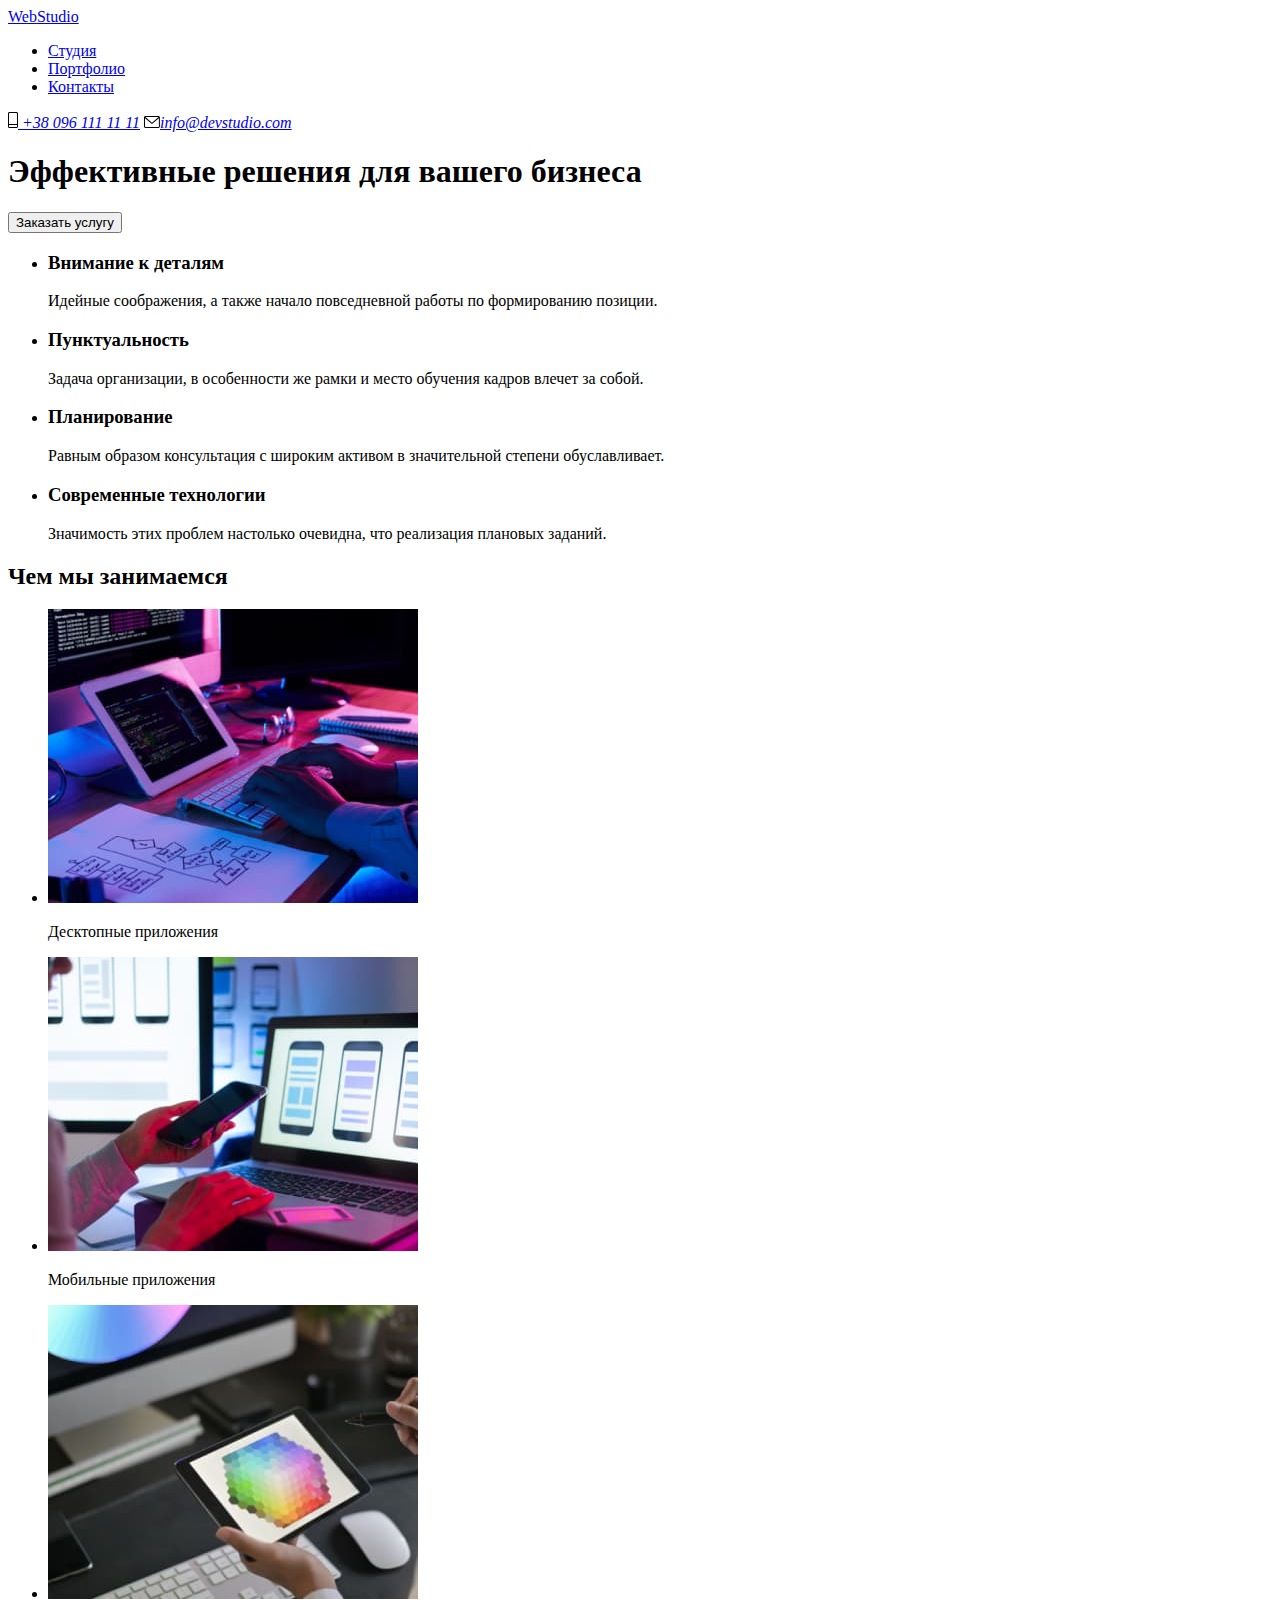
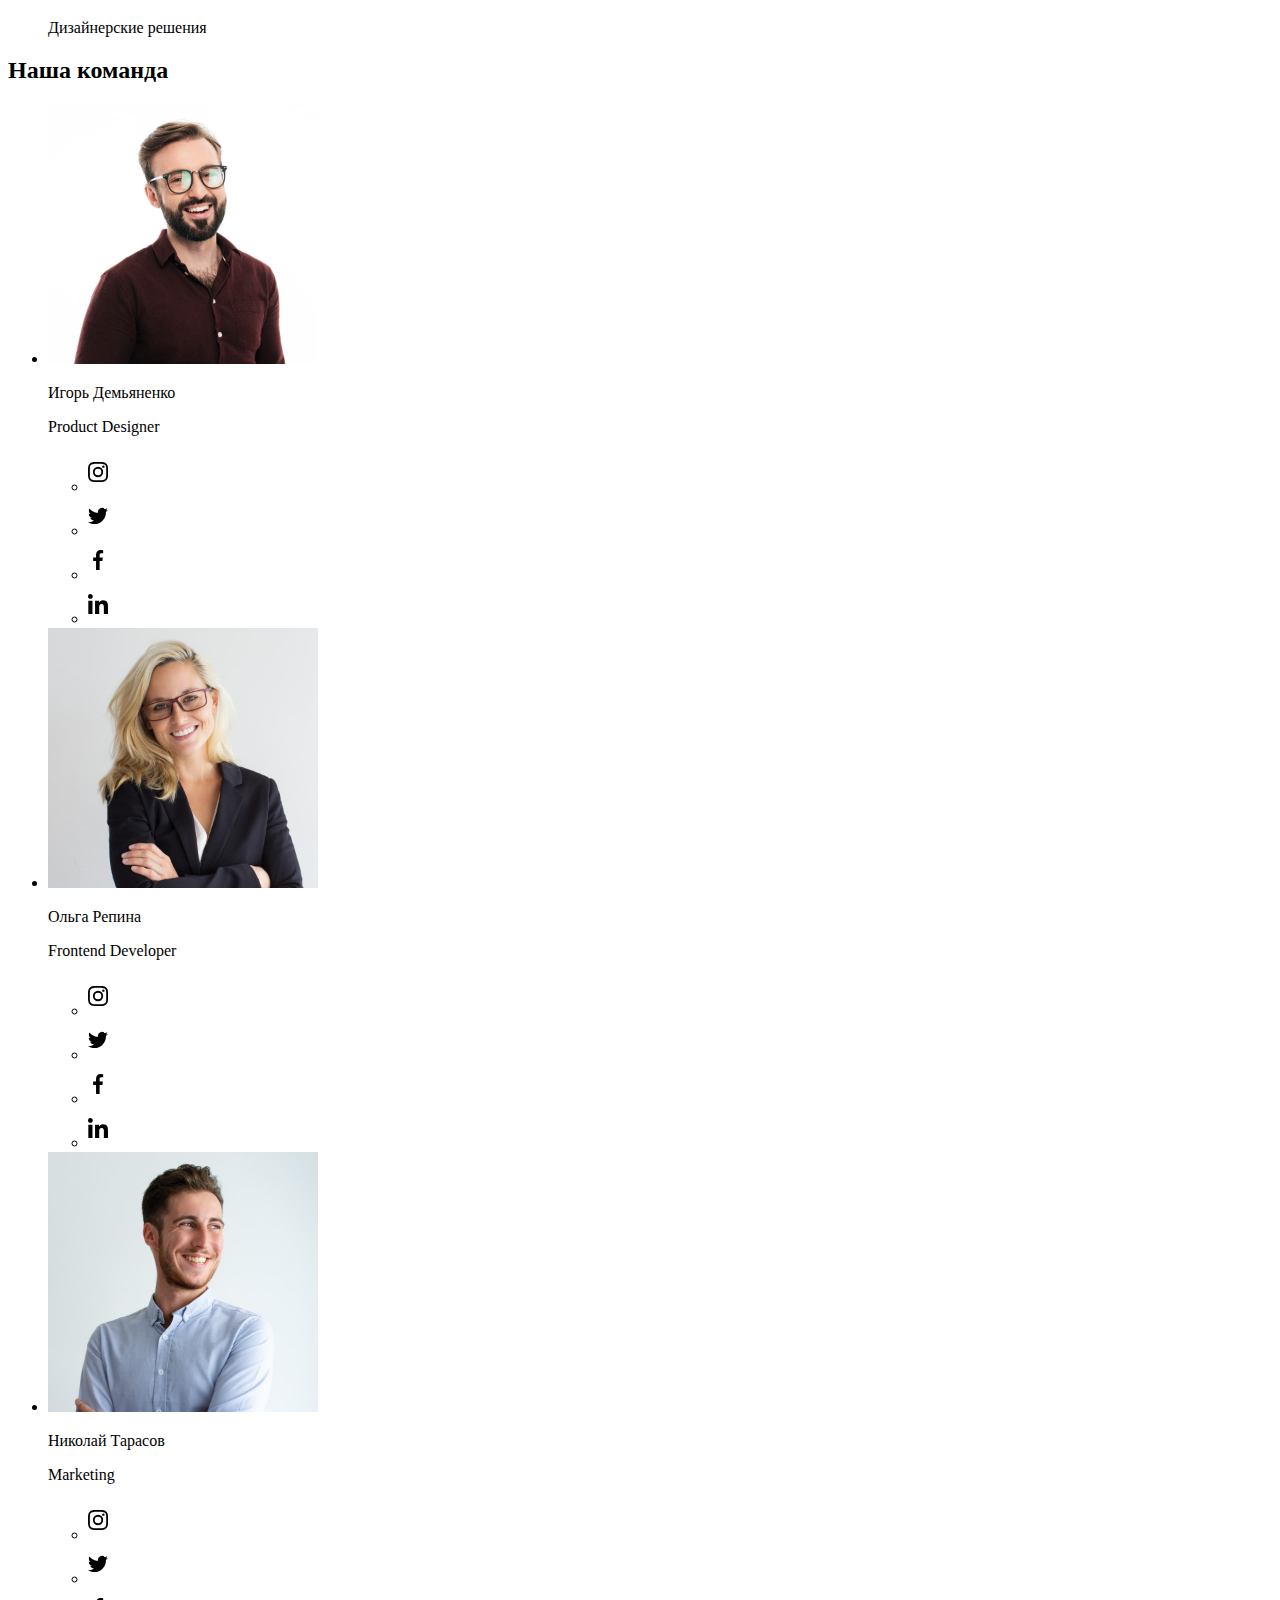
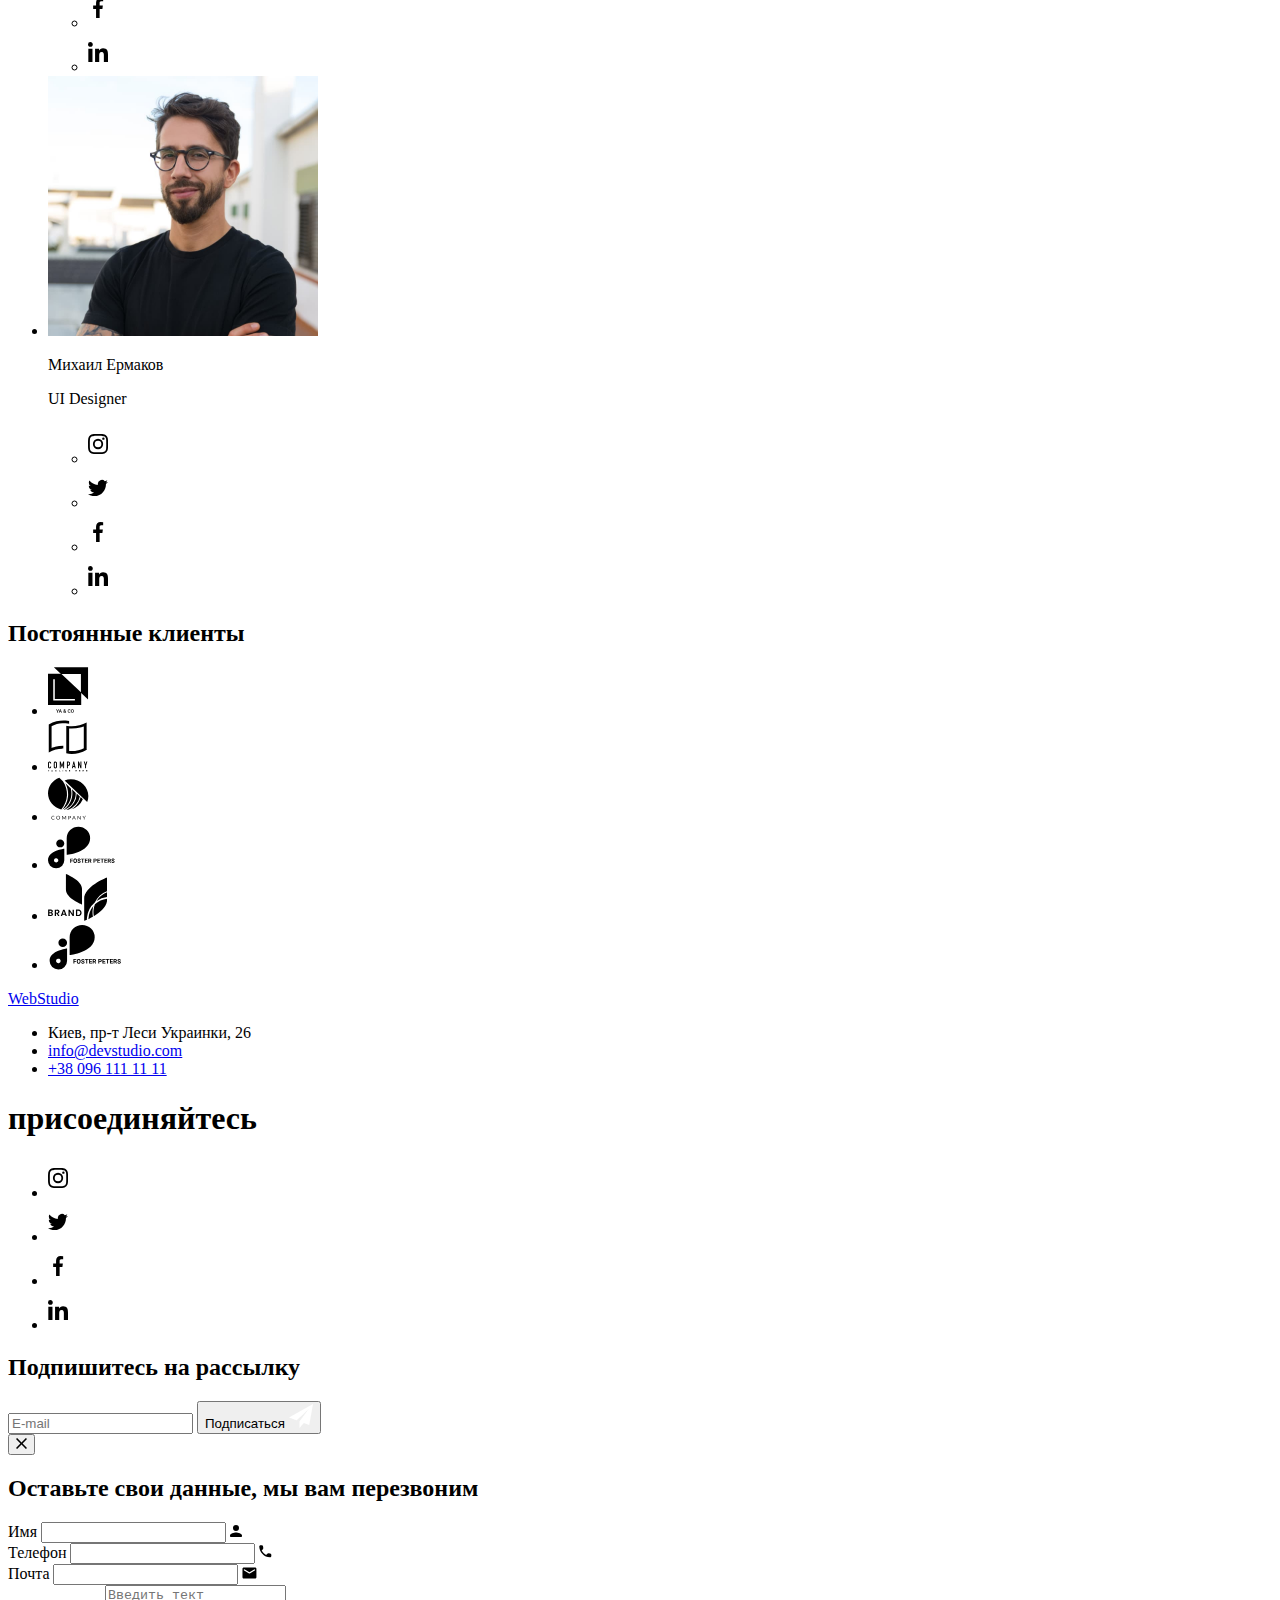
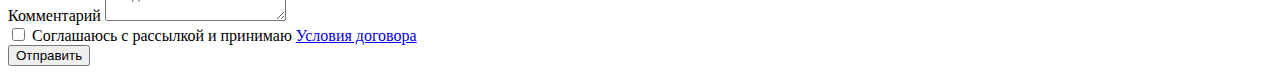
==== index.html @ c6e87edc "44" ====
<!DOCTYPE html>
<html lang="en">
<head>
    <meta charset="UTF-8">
    <meta name="viewport" content="width=device-width, initial-scale=1.0">
        <!-- <link rel="stylesheet" href=" https://yarnpkg.com/en/package/normalize.css"> -->
        <link rel="stylesheet" href="node_modules/modern-normalize/modern-normalize.css">
        <link rel="stylesheet" href="./dist/css/main.min.css">

        <title>Document</title>
     <link href="https://fonts.googleapis.com/css2?family=Raleway:wght@700&family=Roboto:wght@400;500;700;900&display=swap" 
    rel="stylesheet">
    
</head>
<body>
    <header class="header">                                                                              
        <div class="header-flax contaner">
             <nav class="logo ">
                <a href=# class="logo1">Web<span class="logo-header">Studio</span></a>
               <ul class="header-flax ">           
                        <li class="item1"> <a href=# class="logo-b" >Студия</a> </li>
                        <li class=" item1"><a href="./porfolio/porfolio.html" class="logo-b ">Портфолио</a></li>
                        <li class="item1"><a href=# class="logo-b ">Контакты</a></li>
                 </ul>
            </nav>
                <address class="adress"> 
                   
                   <a class=" adres item-foter header-hover"   href=tel:>
                        <svg class="header-icom headh" width='10px' height='16px'>
                            <use href="./img/symbol-defs.svg#icon-tel"></use>
                        </svg> +38 096 111 11 11</a> 
                         <a class=" adres  header-hover" href=mailto:><svg class="header-icom header-hoverr" width='16px' height='12px'>
                        <use href="./img/symbol-defs.svg#icon-envelope"></use>
                        </svg>info@devstudio.com</a>
                    
                     </address>
            
        </div>
</header> 
    <main >
        <section class="menu">
            <div class="contaner">
            <h1 class="menu1">Эффективные решения для вашего бизнеса</h1>
            <button class="zakazat " data-modal-open>Заказать услугу </button>
        </div>
        </section>
   

        <section class="skills">
            <div class="contaner">
            <ul class="skills-adress">
                <li>
                    <h3 class="section1 list-item box">Внимание к деталям</h3>
                    <p class="section1-second ">Идейные соображения, а также начало повседневной работы по формированию позиции.</p>
                </li>
                <li>
                    <h3 class="section1 list-item box1">Пунктуальность</h3>
                    <p class="section1-second ">Задача организации, в особенности же рамки и место обучения кадров влечет за собой.</p>
                </li>
                    <li>
                        <h3 class="section1 list-item boxx">Планирование</h3>
                        <p class="section1-second ">Равным образом консультация с широким активом в значительной степени обуславливает.</p>
                    </li>
                    <li>
                        <h3 class="section1 list-item boxxx it">Современные технологии</h3>
                        <p class="section1-second list-itemm">Значимость этих проблем настолько очевидна, что реализация плановых заданий.</p>
                    </li>
                
            </ul>
        </div>
        </section>
        <section class="chem">
            <div class="contaner">
            <h2 class="title"> Чем мы занимаемся </h2>
                <ul class="adress tit">
                    <li class="item  thumb"><img src="./img/img.jpg" alt="Web"> <p class="label">Десктопные приложения</p></li>
                    <li class="item  thumb"><img src="./img/img(1).jpg" alt="WebS"> <p class="label">Мобильные приложения</p></li>
                    <li class="item  thumb"><img src="./img/img2.jpg" alt="Web"><p class="label">Дизайнерские решения</p></li>
                </ul>
            </div>
        </section>
        <section class="team1">
            <div class="contaner">
            <h2 class="title team">Наша команда</h2>
            <ul class="signature">
                
                    <li class="borderk sig item"><img src="./img/img3.jpg" alt="Игорь Демьяненко" width="270">
                        <p class="sigfoto">Игорь Демьяненко</p>
                        <p class="signature1">Product Designer</p>
                        <ul class="iconn">
                            <li class="icon">
                                <a href="#" > <svg class="buton-icom" width='20px' height='40px'>
                                <use href="./img/symbol-defs.svg#icon-instagram"></use>
                                    </svg> 
                                </a> 
                            </li>
                            <li class="icon"><a href="#" class="buton-ic" > <svg class="buton-icom" width='20px'
                                height='40px'>
                                <use href="./img/symbol-defs.svg#icon-twitter"></use>
                            </svg></a></li>
                            <li class="icon"><a href="#" ><svg class="buton-icom" width="20px"
                                height="40px">
                                <use href="./img/symbol-defs.svg#icon-facebook"></use>
                            </svg></a> </li>
                            <li class="icon iconlast"> <a href="#" ><svg class="buton-icom" width='20px'
                                height='40px'>
                                <use href="./img/symbol-defs.svg#icon-linkedin"></use>
                            </svg></a></li>
                        </ul>                                             
                    </li> 
                
                
                
                    <li class="borderk sig item"><img src="./img/img4.jpg" alt="Ольга Репина" width="270">
                        <p class="sigfoto">Ольга Репина</p>
                        <p class="signature1">Frontend Developer</p>
                        <ul class="iconn">
                            <li class="icon">
                                <a href="#" class=""> <svg class="buton-icom" width='20px' height='40px'>
                                <use href="./img/symbol-defs.svg#icon-instagram"></use>
                                    </svg> 
                                </a> 
                            </li>
                            <li class="icon"><a href="#" class="buton-ic" > <svg class="buton-icom" width='20px'
                                height='40px'>
                                <use href="./img/symbol-defs.svg#icon-twitter"></use>
                            </svg></a></li>
                            <li class="icon"><a href="#" ><svg class="buton-icom" width="20px"
                                height="40px">
                                <use href="./img/symbol-defs.svg#icon-facebook"></use>
                            </svg></a> </li>
                            <li class="icon iconlast"> <a href="#" ><svg class="buton-icom" width='20px'
                                height='40px'>
                                <use href="./img/symbol-defs.svg#icon-linkedin"></use>
                            </svg></a></li>
                        </ul>                  
                    </li>
                
                 
                    <li class="borderk sig item"><img src="./img/img5.jpg" alt="Николай Тарасов" width="270">
                        <p class="sigfoto">Николай Тарасов</p>
                        <p class="signature1">Marketing</p>
                        <ul class="iconn">
                            <li class="icon">
                                <a href="#" class=""> <svg class="buton-icom" width='20px' height='40px'>
                                <use href="./img/symbol-defs.svg#icon-instagram"></use>
                                    </svg> 
                                </a> 
                            </li>
                            <li class="icon"><a href="#" class="buton-ic" > <svg class="buton-icom" width='20px'
                                height='40px'>
                                <use href="./img/symbol-defs.svg#icon-twitter"></use>
                            </svg></a></li>
                            <li class="icon"><a href="#" ><svg class="buton-icom" width="20px"
                                height="40px">
                                <use href="./img/symbol-defs.svg#icon-facebook"></use>
                            </svg></a> </li>
                            <li class="icon iconlast"> <a href="#" ><svg class="buton-icom" width='20px'
                                height='40px'>
                                <use href="./img/symbol-defs.svg#icon-linkedin"></use>
                            </svg></a></li>
                        </ul>                  
                    </li>
                 
                
                    <li class="borderk sig item"><img src="./img/img6.jpg" alt="Михаил Ермаков" width="270">
                        <p class="sigfoto">Михаил Ермаков</p>
                        <p class="signature1">UI Designer</p>
                        <ul class="iconn">
                            <li class="icon">
                                <a href="#" class=""> <svg class="buton-icom" width='20px' height='40px'>
                                <use href="./img/symbol-defs.svg#icon-instagram"></use>
                                    </svg> 
                                </a> 
                            </li>
                            <li class="icon"><a href="#" class="buton-ic" > <svg class="buton-icom" width='20px'
                                height='40px'>
                                <use href="./img/symbol-defs.svg#icon-twitter"></use>
                            </svg></a></li>
                            <li class="icon"><a href="#" ><svg class="buton-icom" width="20px"
                                height="40px">
                                <use href="./img/symbol-defs.svg#icon-facebook"></use>
                            </svg></a> </li>
                            <li class="icon iconlast"> <a href="#" ><svg class="buton-icom" width='20px'
                                height='40px'>
                                <use href="./img/symbol-defs.svg#icon-linkedin"></use>
                            </svg></a></li>
                        </ul>                  
                    </li>
                
            </ul>
        </div>
    </section>
    
    
    <section class="client">
        <div class="contaner">
            <h2 class="post">Постоянные клиенты</h2>
            <ul class="client-iconn">
                <li class="clients">
                    <a href="#" class="clients-foto client-foto1"> <svg  width="44.27px" height="49.23px">
                    <use href="./img/symbol-defs.svg#icon-logo1"></use>
                        </svg> 
                    </a> 
                </li>
                <li class="clients"><a href="#" class="clients-foto client-foto2" > <svg  width="40px" height="52px">
                    <use href="./img/symbol-defs.svg#icon-logo2"></use>
                </svg></a>
                </li>
                <li class="clients"><a href="#"  class="clients-foto client-foto3"><svg  width="41px" height="45.6px">
                    <use href="./img/symbol-defs.svg#icon-Object"></use>
                </svg></a> 
                </li>
                <li class="clients"> <a href="#" class="clients-foto client-foto4"><svg  width="79.66px" height="44.02px">
                    <use href="./img/symbol-defs.svg#icon-logo4"></use>
                </svg></a>
                </li>
                <li class="clients"> <a href="#" class="clients-foto client-foto5"><svg  width="59px" height="47px">
                    <use href="./img/symbol-defs.svg#icon-logo5"></use>
                </svg></a>
                </li>
                <li class="clients client-last"> <a href="#" class="clients-foto client-foto6"><svg  width="88.48px" height="45.44px">
                    <use href="./img/symbol-defs.svg#icon-logo4"></use>
                </svg></a>
            </li>
            </ul>          
        </div>
        
        </section>
    </main>
    <footer class="footerlof">
        <div class="contaner">
            <div class="foter-flex">
                <div>
                <a href=# class="logo1 footerlofo">Web<span class="logo-foter logor">Studio</span></a>
                  
                <ul class="footer">
                    <li class="footera1"><a>Киев, пр-т Леси Украинки, 26</a></li>
                    <li class="footera1"><a href="mailto:" class="foter-contact">info@devstudio.com</a></li> 
                    <li class="footera1"><a href=tel: class="foter-contact">+38 096 111 11 11</a></li>
                </ul>
            </div>
            
        <div>
            <h1 class="foter-icon">присоединяйтесь</h1>
          <ul class="iconnf">
                <li class="icon-foter"><a href="#"  class="buton-iconf "><svg class="to"  width='20px'
                    height='40px'>
                    <use href="./img/symbol-defs.svg#icon-instagram"></use>
                </svg> </a></li>
                <li class="icon-foter"> <a href="#" class="buton-iconf" > <svg  class="to" width='20px'
                    height='40px'>
                    <use href="./img/symbol-defs.svg#icon-twitter"></use>
                </svg></a></li>
                <li class="icon-foter"><a href="#" class="buton-iconf"><svg  class="to" width="20px"
                    height="40px">
                    <use href="./img/symbol-defs.svg#icon-facebook"></use>
                </svg></a></li>
                <li class="icon-foter iconlast"><a href="#" class="buton-iconf"><svg class="to" width='20px'
                    height='40px'>
                    <use href="./img/symbol-defs.svg#icon-linkedin"></use>
                </svg></a></li>
            </ul>
            
        </div>
        <div>
            <h2 class="foter-iconr">Подпишитесь на рассылку</h2>
           <form class="foterr-description" >
                
                <input class="foterr-description2" type="email" name="mail" id="mail" placeholder="E-mail"/>
            
             <button type="submit" class="button-futer" >Подписаться
                <img src="./img/iconsend.png" alt="Close" class="button-img">
             </button>
            </form>

           
        </div>
    </div>
</div> 
    </footer>

    <!-- backdrop -->
 <div class="backdrop is-hidden" data-modal>
     <div class="modal">
        <button class="modal-button" data-modal-close>
            <svg class="close-img" width='11px' height='11px'>
                <use href="./img/symbol-defs2.svg#icon-clos"></use>
            </svg>
        
        </button>
  <!-- form --> 
  <h2 class="form-dan">Оставьте свои данные, мы вам перезвоним</h2>
        <form class="speaker-form">
           <div class="form">
                <label class="form-name" for="name">Имя</label> 
                <input class="form-description"  type="text" name="name" id="name"/>
                <svg class="iconb" width='12px' height='12px'>
                    <use href="./img/symbol-defs2.svg#icon-pochta"></use>
                </svg>
            </div>

            <div class="form">
                <label class="form-name" for="tel">Телефон</label> 
                <input class="form-description" type="tel" name="tel" id="tel"/>
                <!-- <svg class="iconn"  viewBox="0 0 14 14"  xmlns="http://www.w3.org/2000/svg">
                    <path d="M11.996 9.12256L10.1579 8.91269C9.71641 8.86203 9.2822 9.01401 8.97102 9.32519L7.63945 10.6568C5.59144 9.61466 3.91251 7.94296 2.87041 5.8877L4.20922 4.54888C4.5204 4.2377 4.67237 3.80349 4.62171 3.36205L4.41185 1.53836C4.325 0.807445 3.70988 0.257446 2.97173 0.257446H1.71976C0.902004 0.257446 0.221746 0.937708 0.272403 1.75547C0.655953 7.93572 5.59868 12.8712 11.7717 13.2548C12.5894 13.3054 13.2697 12.6252 13.2697 11.8074V10.5555C13.2769 9.82453 12.7269 9.2094 11.996 9.12256Z" fill="#212121"/>
                </svg>  -->
                <svg class="iconb" width='13px' height='13px'>
                    <use href="./img/symbol-defs2.svg#icon-name"></use>
                </svg>
            </div>

             <div class="form">
                <label class="form-name" for="maill">Почта</label> 
                <input class="form-description" type="email" name="mail" id="maill"/>
                <svg class="iconb" width='15px' height='12px'>
                    <use href="./img/symbol-defs2.svg#icon-telef"></use>
                </svg>
            </div>
            <div >
                <label class="form-name" for="comment">Комментарий</label> 
                <textarea class="form-coment"
                        name="comment"
                        id="comment"
                        placeholder="Введить тект"
                        ></textarea>
            </div>
            <div class="contract-box">
                <label  class="sogl" >
                <input class="form-name form-contract" type="checkbox" name="topice" value="contract"  >
                <span class="form-contract-checbo"></span>Соглашаюсь с рассылкой и принимаю <a href="#" class="contract">Условия договора</a>
                <!-- <svg  class="checbox" width='16px' height='15px'>
                    <use href="/img/symbol-defs2.svg#icon-box"></use>
                </svg> -->
                
                </label>
            </div >
            <div class="close-form" >
            <button type="submit" class="button-form">Отправить</button>
        </div>
        </form>
     </div>
   
 </div>
 <!-- form -->
 
<script src="./JS/modal.js"></script>
</body>

</html>
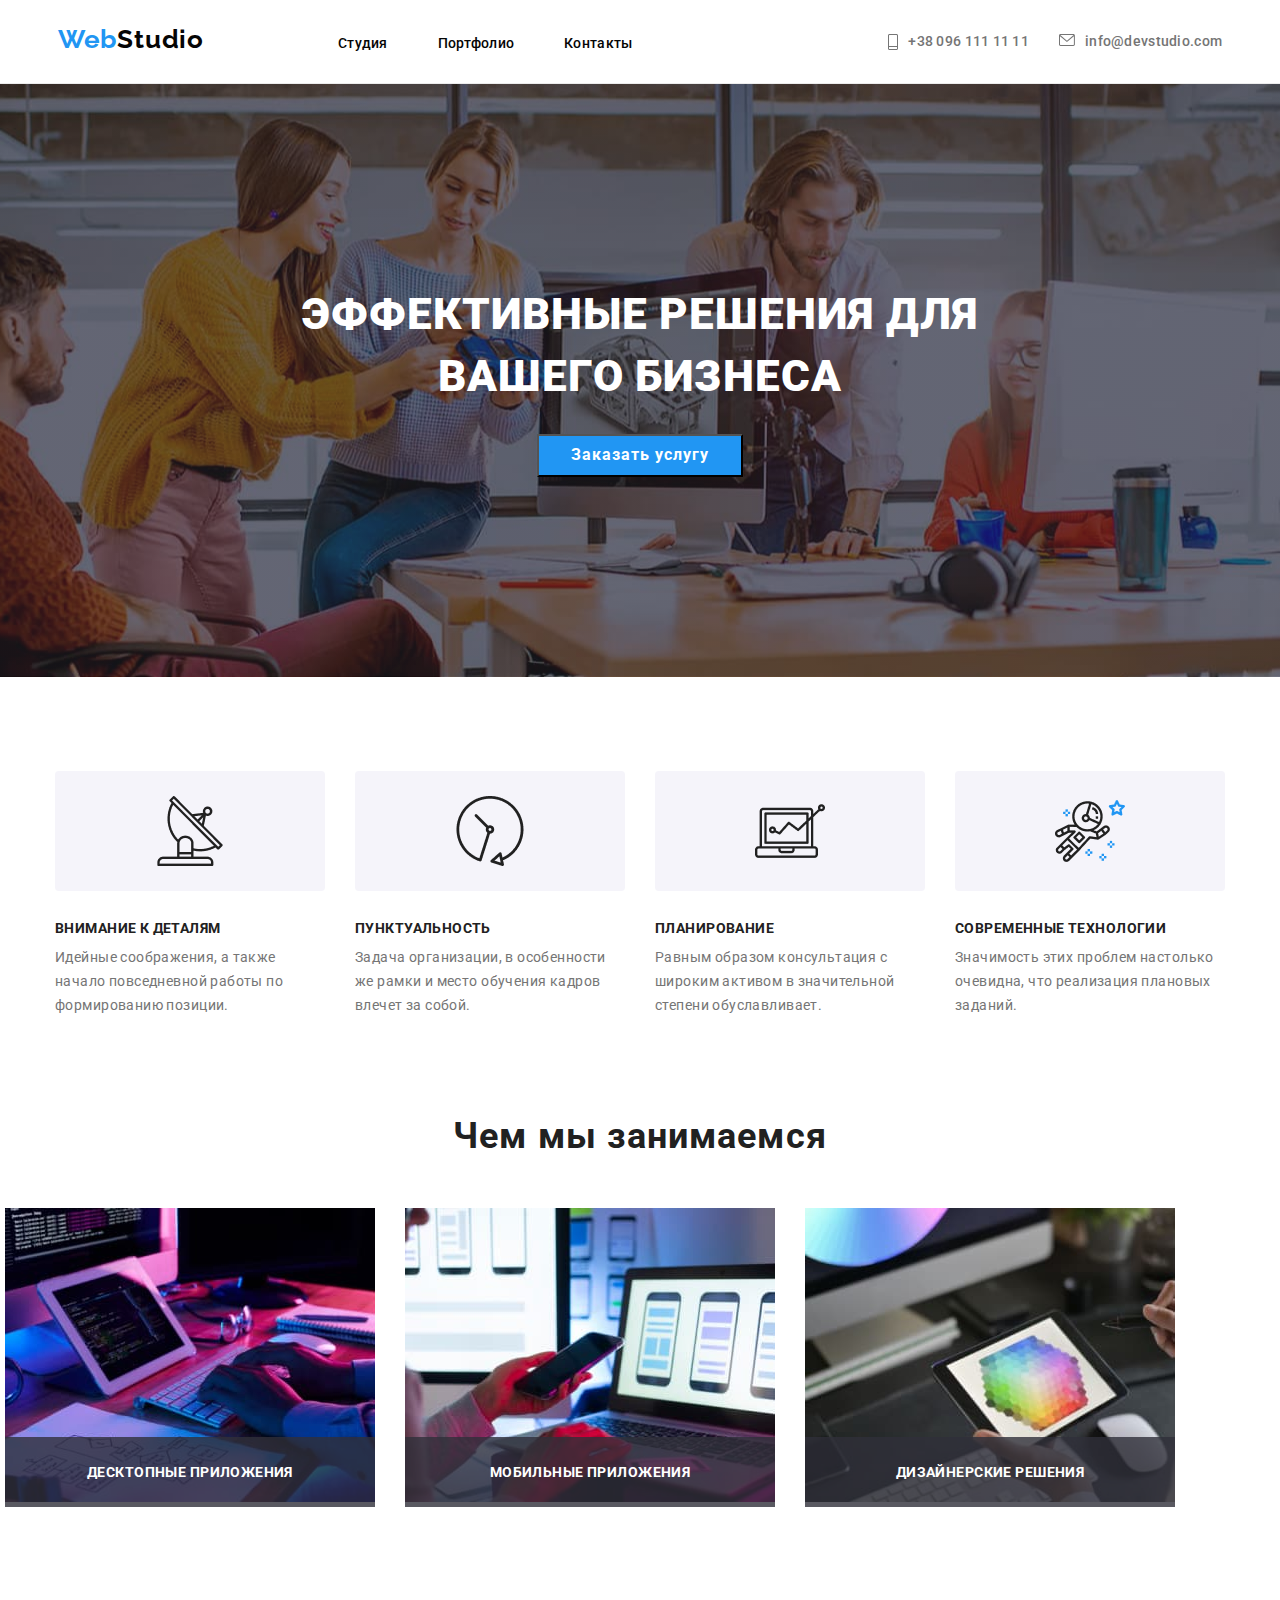
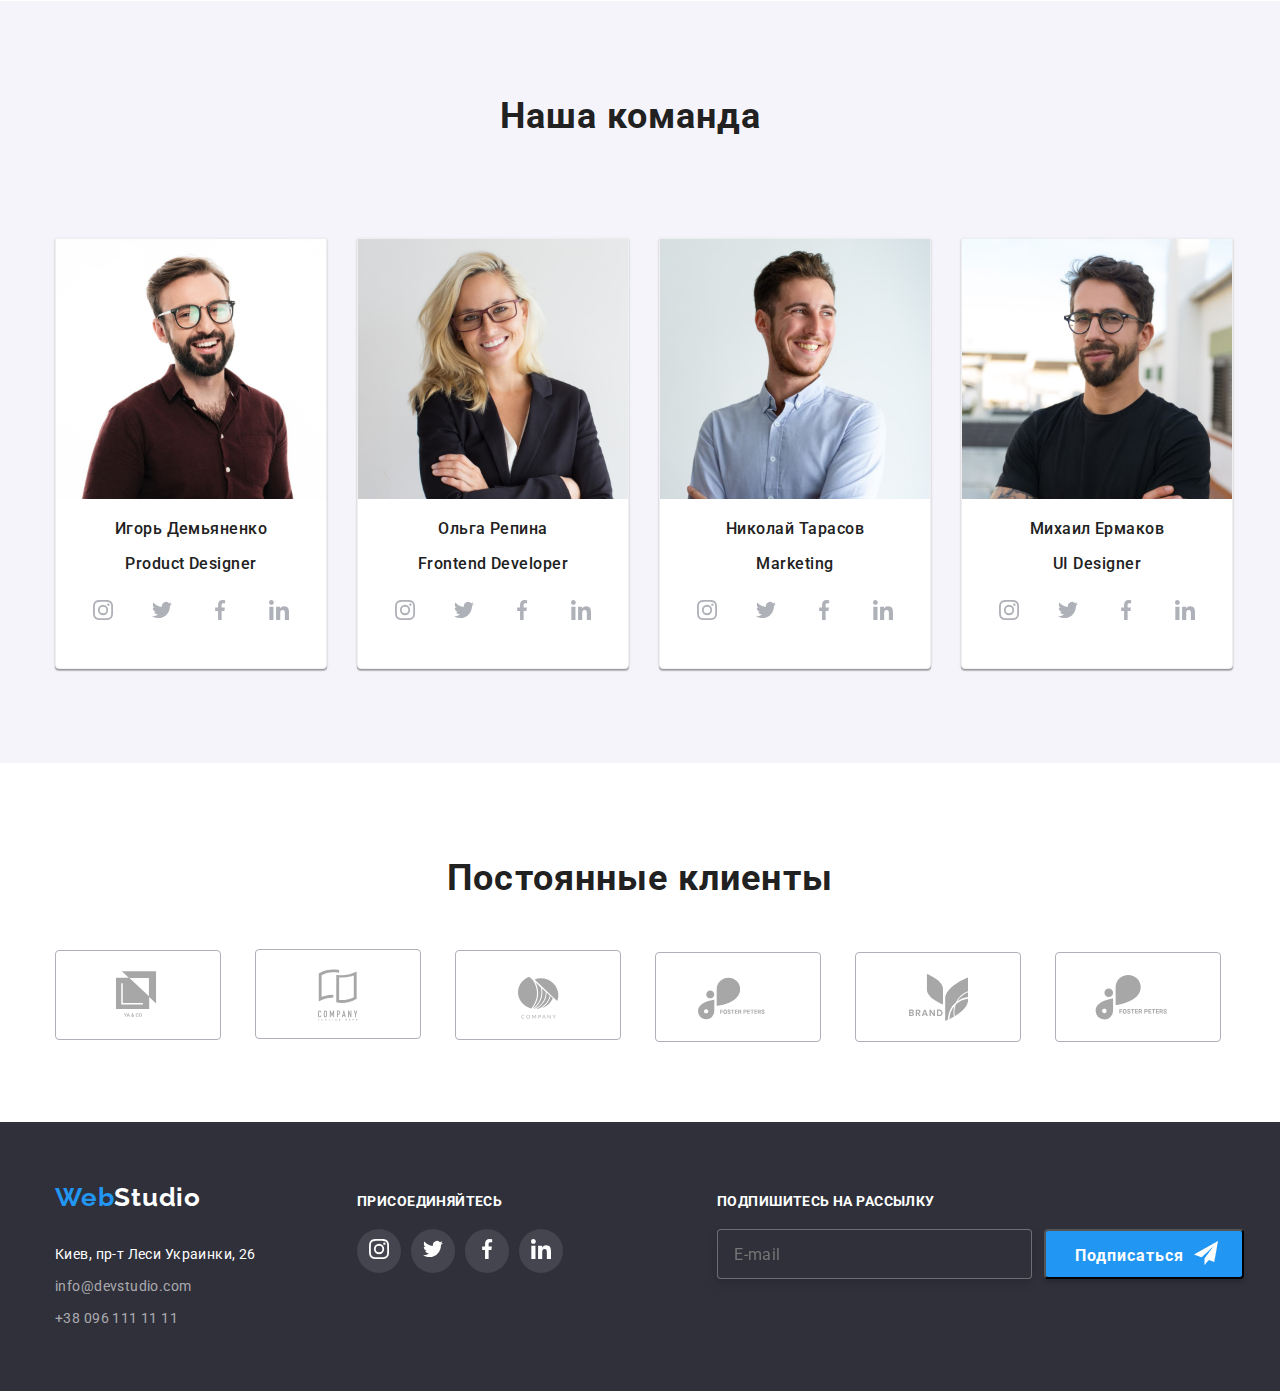
==== commit 62b43ca3: "пвап" ====
--- a/index.html
+++ b/index.html
@@ -5,7 +5,7 @@
     <meta name="viewport" content="width=device-width, initial-scale=1.0">
         <!-- <link rel="stylesheet" href=" https://yarnpkg.com/en/package/normalize.css"> -->
         <link rel="stylesheet" href="node_modules/modern-normalize/modern-normalize.css">
-        <link rel="stylesheet" href="./dist/css/main.min.css">
+        <link rel="stylesheet" href="./css/main.min.css">
 
         <title>Document</title>
      <link href="https://fonts.googleapis.com/css2?family=Raleway:wght@700&family=Roboto:wght@400;500;700;900&display=swap" 
--- a/css/main.min.css
+++ b/css/main.min.css
@@ -0,0 +1,2 @@
+/*! modern-normalize v1.0.0 | MIT License | https://github.com/sindresorhus/modern-normalize */*,*::before,*::after{-webkit-box-sizing:border-box;box-sizing:border-box}:root{-moz-tab-size:4;-o-tab-size:4;tab-size:4}html{line-height:1.15;-webkit-text-size-adjust:100%}body{margin:0}hr{height:0;color:inherit}abbr[title]{-webkit-text-decoration:underline dotted;text-decoration:underline dotted}b,strong{font-weight:bolder}code,kbd,samp,pre{font-family:ui-monospace, SFMono-Regular, Consolas, 'Liberation Mono', Menlo, monospace;font-size:1em}small{font-size:80%}sub,sup{font-size:75%;line-height:0;position:relative;vertical-align:baseline}sub{bottom:-0.25em}sup{top:-0.5em}table{text-indent:0;border-color:inherit}button,input,optgroup,select,textarea{font-family:inherit;font-size:100%;line-height:1.15;margin:0}button,select{text-transform:none}button,[type='button'],[type='reset'],[type='submit']{-webkit-appearance:button}::-moz-focus-inner{border-style:none;padding:0}:-moz-focusring{outline:1px dotted ButtonText}:-moz-ui-invalid{box-shadow:none}legend{padding:0}progress{vertical-align:baseline}::-webkit-inner-spin-button,::-webkit-outer-spin-button{height:auto}[type='search']{-webkit-appearance:textfield;outline-offset:-2px}::-webkit-search-decoration{-webkit-appearance:none}::-webkit-file-upload-button{-webkit-appearance:button;font:inherit}summary{display:list-item}ul{list-style-type:none}body{font-family:Roboto, sans-serif;font-style:400;list-style-type:none;margin:0}.contaner{margin-left:auto;margin-right:auto;width:1170px}.header{border-bottom:1px solid #ECECEC}.header-flax{margin:0;display:-webkit-box;display:-ms-flexbox;display:flex;-webkit-box-orient:horizontal;-webkit-box-direction:normal;-ms-flex-direction:row;flex-direction:row;-ms-flex-pack:distribute;justify-content:space-around;-webkit-box-align:center;-ms-flex-align:center;align-items:center}.contaner{margin-left:auto;margin-right:auto;width:1170px}.header-icom{padding:0;margin:0;margin-right:10px;fill:currentColor}.header-hover:hover{color:#2196F3;-webkit-transition-property:color;transition-property:color;-webkit-transition-timing-function:cubic-bezier(0.4, 0, 0.2, 1);transition-timing-function:cubic-bezier(0.4, 0, 0.2, 1);-webkit-transition-duration:250ms;transition-duration:250ms}.logo{-webkit-box-align:center;-ms-flex-align:center;align-items:center;margin:0;padding:0;padding-top:24px;display:-webkit-box;display:-ms-flexbox;display:flex;-webkit-box-align:baseline;-ms-flex-align:baseline;align-items:baseline;list-style-type:none;color:#070707;font-family:Raleway}.item1:not(:last-child){margin-right:50px}.logo1{-webkit-box-align:baseline;-ms-flex-align:baseline;align-items:baseline;font-family:Raleway,sans-serif;display:-webkit-box;display:-ms-flexbox;display:flex;text-align:center;margin:0;padding:0;text-decoration:none;list-style-type:none;font-weight:700;font-size:26px;line-height:1.2;letter-spacing:0.03em;color:#2196F3}.logo-header{padding:0;padding-right:94px;margin:0;color:#050505;font-family:Raleway,sans-serif}.adres{font-family:Roboto,sans-serif;display:-webkit-box;display:-ms-flexbox;display:flex;text-decoration:none;font-style:normal;font-weight:500;font-size:14px;line-height:1.1;letter-spacing:0.02em;color:#757575;-webkit-transition-property:color;transition-property:color;-webkit-transition-timing-function:cubic-bezier(0.4, 0, 0.2, 1);transition-timing-function:cubic-bezier(0.4, 0, 0.2, 1);-webkit-transition-duration:250ms;transition-duration:250ms}.logo-b:hover,.adres:hover{color:#2196F3}.adress{padding:0;padding-left:250px;display:-webkit-box;display:-ms-flexbox;display:flex;-webkit-box-pack:end;-ms-flex-pack:end;justify-content:flex-end;margin:0}.item-foter{margin-right:30px}.logo-b{display:inline-block;font-family:Roboto,sans-serif;text-decoration:none;position:relative;padding-bottom:32px;font-weight:500;font-size:14px;line-height:1.1;letter-spacing:0.02em;color:#050505;-webkit-transition-property:color;transition-property:color;-webkit-transition-timing-function:cubic-bezier(0.4, 0, 0.2, 1);transition-timing-function:cubic-bezier(0.4, 0, 0.2, 1);-webkit-transition-duration:250ms;transition-duration:250ms}.header-icom{padding:0;margin:0;margin-right:10px;fill:currentColor}.menu{display:block;background:-webkit-gradient(linear, left top, right top, from(rgba(47,48,58,0.4)), to(rgba(47,48,58,0.4))),url(/img/Img7.jpg);background:linear-gradient(to right, rgba(47,48,58,0.4), rgba(47,48,58,0.4)),url(/img/Img7.jpg);background-position:center;background-repeat:no-repeat;text-align:center;letter-spacing:0.06em;padding-bottom:200px;padding-top:200px}.menu1{margin:0;font-family:Roboto, sans-serif;text-align:center;display:block;margin-right:auto;margin-left:auto;margin-bottom:30px;color:#fff;width:696px;height:120px;text-transform:uppercase;font-weight:900;font-size:44px;line-height:1.4}.zakazat{padding:10px 32px 10px 32px;text-decoration:none;font-weight:700;font-size:16px;letter-spacing:0.06em;color:#fff;background:#2196F3}.skills{padding-top:94px}.skills-adress{padding:0;padding-left:250px;display:-webkit-box;display:-ms-flexbox;display:flex;-webkit-box-pack:end;-ms-flex-pack:end;justify-content:flex-end;margin:0}.section1{text-transform:uppercase;margin:0;padding:0px;font-weight:700;font-size:14px;line-height:1.1;letter-spacing:0.03em;color:#212121}.section1-second{padding:0px;margin-top:10px;margin-bottom:0;margin-right:30px;margin-left:0;width:270px;height:75px;font-weight:400;font-size:14px;line-height:1.7;letter-spacing:0.03em;color:#757575}.list-itemm{margin-right:0}.list-item::before{content:"";display:-webkit-box;display:-ms-flexbox;display:flex;height:120px;padding:10px;margin-bottom:30px;margin-right:30px;background-position:center;background-repeat:no-repeat;background-color:#F5F4FA;border-radius:4px}.box::before{background-image:url(/img/Vector.png)}.box1::before{background-image:url(/img/Vector1.png)}.boxx::before{background-image:url(/img/Vector2.png)}.boxxx::before{background-image:url(/img/astronaut1.png)}.it:before{margin-right:0}textarea{resize:none}.speaker-form{margin-right:40px;margin-left:40px}.form-dan{font-style:normal;font-family:Roboto;font-weight:bold;font-size:20px;line-height:1.15;text-align:center;letter-spacing:0.03em;color:#212121;margin:0;padding:0;margin-bottom:30px;margin-top:40px}.form-coment{margin-bottom:20px;padding:12px 16px 12px 16px;width:448px;height:120px;border:1px solid rgba(33,33,33,0.2);-webkit-box-sizing:border-box;box-sizing:border-box;border-radius:4px;display:-webkit-box;display:-ms-flexbox;display:flex;-webkit-box-orient:vertical;-webkit-box-direction:normal;-ms-flex-direction:column;flex-direction:column}.form-contract{position:absolute;appearance:none;-webkit-appearance:none;-moz-appearance:none;margin:0;margin-bottom:30px}.button-form{padding:10px 55px 10px 55px;margin-bottom:40px;margin-top:30px;font-family:Roboto,sans-serif;font-style:normal;font-weight:bold;font-size:16px;line-height:30px;letter-spacing:0.06em;color:#fff;background:#2196F3;-webkit-box-shadow:0px 4px 4px rgba(0,0,0,0.15);box-shadow:0px 4px 4px rgba(0,0,0,0.15);border-radius:4px;outline:none}.close-form{display:block;-webkit-box-align:center;-ms-flex-align:center;align-items:center;text-align:center}.modal-button:hover{fill:#2196F3}.form-name{font-family:Roboto,sans-serif;font-style:normal;font-weight:normal;font-size:14px;line-height:24px;letter-spacing:0.03em;color:#757575}.form{position:relative}.form-description{margin-bottom:28px;padding-left:42px;width:448px;height:40px;position:relative;display:-webkit-box;display:-ms-flexbox;display:flex;-webkit-box-orient:vertical;-webkit-box-direction:normal;-ms-flex-direction:column;flex-direction:column;background:#fff;border:1px solid rgba(33,33,33,0.2);-webkit-box-sizing:border-box;box-sizing:border-box;border-radius:4px}.form-name{font-family:Roboto,sans-serif;font-style:normal;font-weight:normal;font-size:14px;line-height:24px;letter-spacing:0.03em;color:#757575}.iconb{position:absolute;top:50%;left:0;width:13px;height:13px;margin-left:14.27px;margin-top:13.26px;-webkit-transform:translateY(-50%);transform:translateY(-50%)}.contract{color:#2196F3}.form-description:focus-within,.form-coment:focus{border:1px solid #2196F3;outline:none}.form-description:focus ~ .iconb{fill:#2196F3}.checbo{width:16px;height:15px;border:2px solid #212121;border-radius:4px;position:absolute;margin-left:-1.4em}.form-contract:checked ~ .checbo{background-image:url("./img/iconcheck.svg");background-size:contain;background-origin:border-box}.sogl{margin-left:1.3em}.backdrop{position:fixed;width:100%;height:100%;left:0px;top:0px;background:rgba(0,0,0,0.2)}.backdrop.is-hidden{opacity:0;pointer-events:none}.modal{position:absolute;min-width:528px;min-height:581px;top:50%;left:50%;-webkit-transform:translate(-50%, -50%);transform:translate(-50%, -50%);background:#fff;-webkit-box-shadow:0px 1px 3px rgba(0,0,0,0.12),0px 1px 1px rgba(0,0,0,0.14),0px 2px 1px rgba(0,0,0,0.2);box-shadow:0px 1px 3px rgba(0,0,0,0.12),0px 1px 1px rgba(0,0,0,0.14),0px 2px 1px rgba(0,0,0,0.2);border-radius:4px}.modal-button{width:30px;height:30px;position:absolute;top:8px;left:490px;padding:0;display:inline-block;-webkit-box-align:center;-ms-flex-align:center;align-items:center;background:#fff;border-radius:50%;border:1px solid rgba(0,0,0,0.1);-webkit-box-sizing:border-box;box-sizing:border-box}.modal-button:hover{fill:#2196F3}ul{list-style-type:none}body{font-family:'Roboto', sans-serif;font-style:400;list-style-type:none;margin:0}.contaner{margin-left:auto;margin-right:auto;width:1170px}.client{padding-top:94px;padding-bottom:50px;display:block}.client-iconn{margin:0;padding:0;padding-bottom:94px;padding-bottom:30px;-webkit-padding-start:0px;padding-inline-start:0px;display:inline-block;text-align:center}.post{margin:0;padding:0;padding-bottom:50px;display:block;font-style:normal;font-weight:bold;font-size:36px;line-height:1.16667;text-align:center;letter-spacing:0.03em;color:#212121}.clients{margin:0;padding:0;margin-right:30px;width:166px;height:90px;border:1px solid #AFB1B8;-webkit-box-sizing:border-box;box-sizing:border-box;border-radius:4px;text-align:center;display:inline-block;fill:#AFB1B8;-webkit-transition-property:border;transition-property:border;-webkit-transition-timing-function:cubic-bezier(0.4, 0, 0.2, 1);transition-timing-function:cubic-bezier(0.4, 0, 0.2, 1);-webkit-transition-duration:250ms;transition-duration:250ms}.clients:hover{border:1px solid #2196F3}.clients-foto{text-align:center;display:block;fill:#a7a7a7;margin:0;padding:0;-webkit-transition-property:fill;transition-property:fill;-webkit-transition-timing-function:cubic-bezier(0.4, 0, 0.2, 1);transition-timing-function:cubic-bezier(0.4, 0, 0.2, 1);-webkit-transition-duration:250ms;transition-duration:250ms}.clients-foto:hover{fill:#2196F3}.client-last{margin:0px}.client-foto{text-align:center;display:block;fill:#AFB1B8;margin:0;padding:0;-webkit-transition-property:fill;transition-property:fill;-webkit-transition-timing-function:cubic-bezier(0.4, 0, 0.2, 1);transition-timing-function:cubic-bezier(0.4, 0, 0.2, 1);-webkit-transition-duration:250ms;transition-duration:250ms}.client-foto1{padding-top:20px;padding-bottom:20.77px}.client-foto2{padding-top:19px;padding-bottom:19px}.client-foto3{padding-top:24px;padding-bottom:23.4px}.client-foto4{padding-top:24px;padding-bottom:23.98px}.client-foto5{padding-top:21px;padding-bottom:22px}.client-foto6{padding-top:22px;padding-bottom:22.56px}textarea{resize:none}.speaker-form{margin-right:40px;margin-left:40px}.form-dan{font-style:normal;font-family:Roboto;font-weight:bold;font-size:20px;line-height:1.15;text-align:center;letter-spacing:0.03em;color:#212121;margin:0;padding:0;margin-bottom:30px;margin-top:40px}.form-coment{margin-bottom:20px;padding:12px 16px 12px 16px;width:448px;height:120px;border:1px solid rgba(33,33,33,0.2);-webkit-box-sizing:border-box;box-sizing:border-box;border-radius:4px;display:-webkit-box;display:-ms-flexbox;display:flex;-webkit-box-orient:vertical;-webkit-box-direction:normal;-ms-flex-direction:column;flex-direction:column}.form-contract{position:absolute;appearance:none;-webkit-appearance:none;-moz-appearance:none;margin:0;margin-bottom:30px}.button-form{padding:10px 55px 10px 55px;margin-bottom:40px;margin-top:30px;font-family:Roboto,sans-serif;font-style:normal;font-weight:bold;font-size:16px;line-height:30px;letter-spacing:0.06em;color:#fff;background:#2196F3;-webkit-box-shadow:0px 4px 4px rgba(0,0,0,0.15);box-shadow:0px 4px 4px rgba(0,0,0,0.15);border-radius:4px;outline:none}.close-form{display:block;-webkit-box-align:center;-ms-flex-align:center;align-items:center;text-align:center}.modal-button:hover{fill:#2196F3}.form-name{font-family:Roboto,sans-serif;font-style:normal;font-weight:normal;font-size:14px;line-height:24px;letter-spacing:0.03em;color:#757575}.form{position:relative}.form-description{margin-bottom:28px;padding-left:42px;width:448px;height:40px;position:relative;display:-webkit-box;display:-ms-flexbox;display:flex;-webkit-box-orient:vertical;-webkit-box-direction:normal;-ms-flex-direction:column;flex-direction:column;background:#fff;border:1px solid rgba(33,33,33,0.2);-webkit-box-sizing:border-box;box-sizing:border-box;border-radius:4px}.form-name{font-family:Roboto,sans-serif;font-style:normal;font-weight:normal;font-size:14px;line-height:24px;letter-spacing:0.03em;color:#757575}.iconb{position:absolute;top:50%;left:0;width:13px;height:13px;margin-left:14.27px;margin-top:13.26px;-webkit-transform:translateY(-50%);transform:translateY(-50%)}.contract{color:#2196F3}.form-description:focus-within,.form-coment:focus{border:1px solid #2196F3;outline:none}.form-description:focus ~ .iconb{fill:#2196F3}.checbo{width:16px;height:15px;border:2px solid #212121;border-radius:4px;position:absolute;margin-left:-1.4em}.form-contract:checked ~ .checbo{background-image:url("./img/iconcheck.svg");background-size:contain;background-origin:border-box}.sogl{margin-left:1.3em}.title{margin:0;padding-bottom:50px;text-align:center;display:block;font-weight:700;font-size:36px;line-height:1.2;letter-spacing:0.03em;color:#212121}.chem{padding-top:94px;padding-bottom:94px}.adress{padding:0;padding-left:250px;display:-webkit-box;display:-ms-flexbox;display:flex;-webkit-box-pack:end;-ms-flex-pack:end;justify-content:flex-end;margin:0}.item{margin-right:50px}.thumb{position:relative}.thumb>.label{position:absolute;bottom:0;right:0;margin:0;padding:0;width:100%;height:70px;font-size:14px;line-height:1.1429;display:-webkit-box;display:-ms-flexbox;display:flex;-webkit-box-orient:vertical;-webkit-box-direction:normal;-ms-flex-direction:column;flex-direction:column;-webkit-box-pack:center;-ms-flex-pack:center;justify-content:center;font-style:normal;font-weight:bold;text-align:center;letter-spacing:0.03em;background:rgba(47,48,58,0.8);text-transform:uppercase;color:#fff}.logo-st{padding:0;padding-right:94px;margin:0;color:#fff;font-family:Raleway,sans-serif}ul{list-style-type:none}body{font-family:'Roboto', sans-serif;font-style:400;list-style-type:none;margin:0}.contaner{margin-left:auto;margin-right:auto;width:1170px}.por11{-webkit-box-pack:center;-ms-flex-pack:center;justify-content:center}.portfol{padding-top:94px;padding-bottom:94px}.por1{display:-webkit-box;display:-ms-flexbox;display:flex;margin:0}.page1{padding:6px 22px 6px 22px;font-weight:500;font-size:16px;line-height:1.6;letter-spacing:0.03em;background-color:coral;color:#212121;background:#F5F4FA;border-radius:4px;-webkit-transition-property:background, color, -webkit-box-shadow;transition-property:background, color, -webkit-box-shadow;transition-property:background, color, box-shadow;transition-property:background, color, box-shadow, -webkit-box-shadow;-webkit-transition-timing-function:cubic-bezier(0.4, 0, 0.2, 1);transition-timing-function:cubic-bezier(0.4, 0, 0.2, 1);-webkit-transition-duration:250ms;transition-duration:250ms}.page1:hover{background:#2196F3;color:#fff;-webkit-box-shadow:0px 3px 1px rgba(0,0,0,0.1),0px 1px 2px rgba(0,0,0,0.08),0px 2px 2px rgba(0,0,0,0.12);box-shadow:0px 3px 1px rgba(0,0,0,0.1),0px 1px 2px rgba(0,0,0,0.08),0px 2px 2px rgba(0,0,0,0.12)}.page:not(:last-child){margin-right:8px}.signature-page1{padding:0;padding-top:50px;display:-webkit-box;display:-ms-flexbox;display:flex;-ms-flex-wrap:wrap;flex-wrap:wrap}.porfadress{padding:0;padding-left:250px;display:-webkit-box;display:-ms-flexbox;display:flex;-webkit-box-pack:end;-ms-flex-pack:end;justify-content:flex-end;margin:0;-webkit-transition-property:color;transition-property:color;-webkit-transition-timing-function:cubic-bezier(0.4, 0, 0.2, 1);transition-timing-function:cubic-bezier(0.4, 0, 0.2, 1);-webkit-transition-duration:5000ms;transition-duration:5000ms;-webkit-transition-delay:50ms;transition-delay:50ms}.item2{margin-right:30px;padding:0}.item-text{font-family:Roboto,sans-serif;font-style:normal;font-weight:normal;font-size:18px;width:322px;height:168px;margin:62px 28px 62px 28px;line-height:1.5556;letter-spacing:0.03em;color:#fff}.border{border:1px solid #EEEEEE;-webkit-transition-property:-webkit-box-shadow;transition-property:-webkit-box-shadow;transition-property:box-shadow;transition-property:box-shadow, -webkit-box-shadow;-webkit-transition-timing-function:cubic-bezier(0.4, 0, 0.2, 1);transition-timing-function:cubic-bezier(0.4, 0, 0.2, 1);-webkit-transition-duration:250ms;transition-duration:250ms;margin-bottom:30px}.border:nth-child(3n+3){margin-right:0px}.border:hover .item-porf,.border:hover{-webkit-transform:translateY(0);transform:translateY(0);-webkit-box-shadow:0px 1px 1px rgba(0,0,0,0.12),0px 4px 4px rgba(0,0,0,0.06),1px 4px 6px rgba(0,0,0,0.16);box-shadow:0px 1px 1px rgba(0,0,0,0.12),0px 4px 4px rgba(0,0,0,0.06),1px 4px 6px rgba(0,0,0,0.16)}.item-porfolio{position:relative;line-height:0;overflow:hidden}.item-porf{position:absolute;bottom:0;left:0;width:100%;height:100%;background:rgba(33,150,243,0.9);-webkit-transform:translateY(100%);transform:translateY(100%);-webkit-transition:-webkit-transform 250ms cubic-bezier(0.4, 0, 0.2, 1);transition:-webkit-transform 250ms cubic-bezier(0.4, 0, 0.2, 1);transition:transform 250ms cubic-bezier(0.4, 0, 0.2, 1);transition:transform 250ms cubic-bezier(0.4, 0, 0.2, 1), -webkit-transform 250ms cubic-bezier(0.4, 0, 0.2, 1)}.porfimg{padding-top:20px;padding-bottom:19px;padding-right:23px;padding-left:23px}.signature-page1-sec{margin:0;font-style:normal;font-weight:normal;font-weight:400;font-size:16px;line-height:1.9;letter-spacing:0.03em;color:#757575}.signaturep2{margin:0;padding-bottom:4px;font-family:Roboto,sans-serif;font-style:normal;font-weight:bold;font-size:16px;line-height:2;letter-spacing:0.03em;color:#212121}.team1{padding-top:94px;display:block;background:#F5F4FA}.team1-signature{padding:0;margin-bottom:0;margin-top:50px;text-align:center;display:-webkit-box;display:-ms-flexbox;display:flex;font-weight:500;font-size:16px;line-height:1.2;letter-spacing:0.03em;color:#212121}.item:not(:last-child){margin-right:30px}.team1{padding-top:94px;display:block;background:#F5F4FA}.signature{padding:0;margin-bottom:0;margin-top:50px;text-align:center;display:-webkit-box;display:-ms-flexbox;display:flex;font-weight:500;font-size:16px;line-height:1.2;letter-spacing:0.03em;color:#212121}.title{margin:0;text-align:center;display:block;font-weight:700;font-size:36px;line-height:1.2;letter-spacing:0.03em;color:#212121}.team{margin-bottom:0px;margin-left:38%;margin-right:38%;text-align:center;display:inline-block}.borderk{border:1px solid #EEEEEE;-webkit-box-shadow:0px 1px 3px rgba(0,0,0,0.12),0px 1px 1px rgba(0,0,0,0.14),0px 2px 1px rgba(0,0,0,0.2);box-shadow:0px 1px 3px rgba(0,0,0,0.12),0px 1px 1px rgba(0,0,0,0.14),0px 2px 1px rgba(0,0,0,0.2);border-radius:0px 0px 4px 4px;background:#FFFFFF}.borderk-sigfoto{margin-top:30px;margin-bottom:10px}.borderk-signature1{margin-bottom:16px;font-weight:400;color:#757575}.sig{margin-left:0;margin-bottom:94px}.iconn{margin:0;padding:0;padding-bottom:30px;-webkit-padding-start:0px;padding-inline-start:0px;display:inline-block}.icon{margin-right:10px;width:44px;height:44px;padding:0;border:none;border-radius:50%;display:inline-block;overflow:hidden;-webkit-transition-property:background-color, fill;transition-property:background-color, fill;-webkit-transition-timing-function:var(--time-fuction);transition-timing-function:var(--time-fuction);-webkit-transition-duration:250ms;transition-duration:250ms}.iconlast{margin:0}.icon:hover,.icon:hover .buton-icom{background-color:#2196F3;fill:#FFFFFF}.buton-icom{fill:#AFB1B8;padding:0;margin:0}.footer{padding:0;margin:0;font-weight:400;font-size:14px;line-height:1.7;letter-spacing:0.03em;color:#fff}.foter-contact{text-decoration:none;color:rgba(255,255,255,0.6)}.footerlof{background:#2F303A;padding-top:60px;padding-bottom:60px}.footerlofo{font-family:Raleway,sans-serif;padding-bottom:30px}.footera1:not(:last-child){padding-bottom:8px;padding-left:0;margin:0}.foter-flex{display:-webkit-box;display:-ms-flexbox;display:flex;-webkit-box-align:baseline;-ms-flex-align:baseline;align-items:baseline}.iconnf{margin:0;padding:0;padding-bottom:30px;-webkit-padding-start:0px;padding-inline-start:0px;display:-webkit-inline-box;display:-ms-inline-flexbox;display:inline-flex;-webkit-box-pack:center;-ms-flex-pack:center;justify-content:center;-webkit-box-align:center;-ms-flex-align:center;align-items:center}.to{fill:#fff;display:-webkit-inline-box;display:-ms-inline-flexbox;display:inline-flex;-webkit-box-pack:center;-ms-flex-pack:center;justify-content:center;-webkit-box-align:center;-ms-flex-align:center;align-items:center}.foter-icon{margin:0;padding:0;padding-bottom:20px;padding-bottom:20px;text-transform:uppercase;display:-webkit-box;display:-ms-flexbox;display:flex;font-size:14px;line-height:1.1459;letter-spacing:0.03em;font-family:Roboto,sans-serif;font-weight:bold;color:#fff}.icon-foter{margin-right:10px;width:44px;height:44px;padding:0;border:none;display:-webkit-box;display:-ms-flexbox;display:flex;-webkit-box-pack:center;-ms-flex-pack:center;justify-content:center;border-radius:50%;-webkit-box-align:center;-ms-flex-align:center;align-items:center;background-color:rgba(255,255,255,0.1);-webkit-transition-property:background-color,  fill;transition-property:background-color,  fill;-webkit-transition-timing-function:cubic-bezier(0.4, 0, 0.2, 1);transition-timing-function:cubic-bezier(0.4, 0, 0.2, 1);-webkit-transition-duration:250ms;transition-duration:250ms}.buton-iconf{fill:#AFB1B8;display:block;-webkit-transition-property:fill;transition-property:fill;-webkit-transition-timing-function:cubic-bezier(0.4, 0, 0.2, 1);transition-timing-function:cubic-bezier(0.4, 0, 0.2, 1);-webkit-transition-duration:250ms;transition-duration:250ms}.buton-iconf:hover{fill:#fff}.iconlast{margin:0}.icon-foter:hover{background-color:#2196F3;fill:#fff}.foter-iconr{font-family:Roboto;font-style:normal;font-weight:bold;font-size:14px;line-height:16px;letter-spacing:0.03em;text-transform:uppercase;color:#fff;margin:0;margin-left:154px;padding-bottom:20px;display:-webkit-box;display:-ms-flexbox;display:flex}.foterr-description{display:-webkit-box;display:-ms-flexbox;display:flex;-webkit-box-orient:horizontal;-webkit-box-direction:normal;-ms-flex-direction:row;flex-direction:row}.foterr-description2{display:-webkit-box;display:-ms-flexbox;display:flex;margin:0;margin-left:154px;padding-left:16px;padding-top:15px;padding-bottom:15px;font-family:Roboto,sans-serif;font-style:normal;font-weight:normal;font-size:16px;line-height:20px;letter-spacing:0.03em;color:rgba(255,255,255,0.6);background:#2F303A;width:315px;height:50px;border:1px solid rgba(255,255,255,0.3);-webkit-box-sizing:border-box;box-sizing:border-box;-webkit-filter:drop-shadow(0px 4px 4px rgba(0,0,0,0.15));filter:drop-shadow(0px 4px 4px rgba(0,0,0,0.15));border-radius:4px}.button-futer{padding-left:29px;padding-right:62px;padding-top:10px;padding-bottom:10px;display:-webkit-box;display:-ms-flexbox;display:flex;margin-left:12px;width:200px;height:50px;background:#2196F3;-webkit-box-shadow:0px 4px 4px rgba(0,0,0,0.15);box-shadow:0px 4px 4px rgba(0,0,0,0.15);border-radius:4px;font-family:Roboto,sans-serif;font-style:normal;font-weight:bold;font-size:16px;line-height:30px;letter-spacing:0.06em;color:#FFFFFF}.button-img{width:24px;height:24px;margin-left:10px}.logo-foter{padding:0;padding-right:94px;margin:0;color:#FFFFFF;font-family:Raleway,sans-serif}.logor{padding-right:156px}
+/*# sourceMappingURL=main.min.css.map */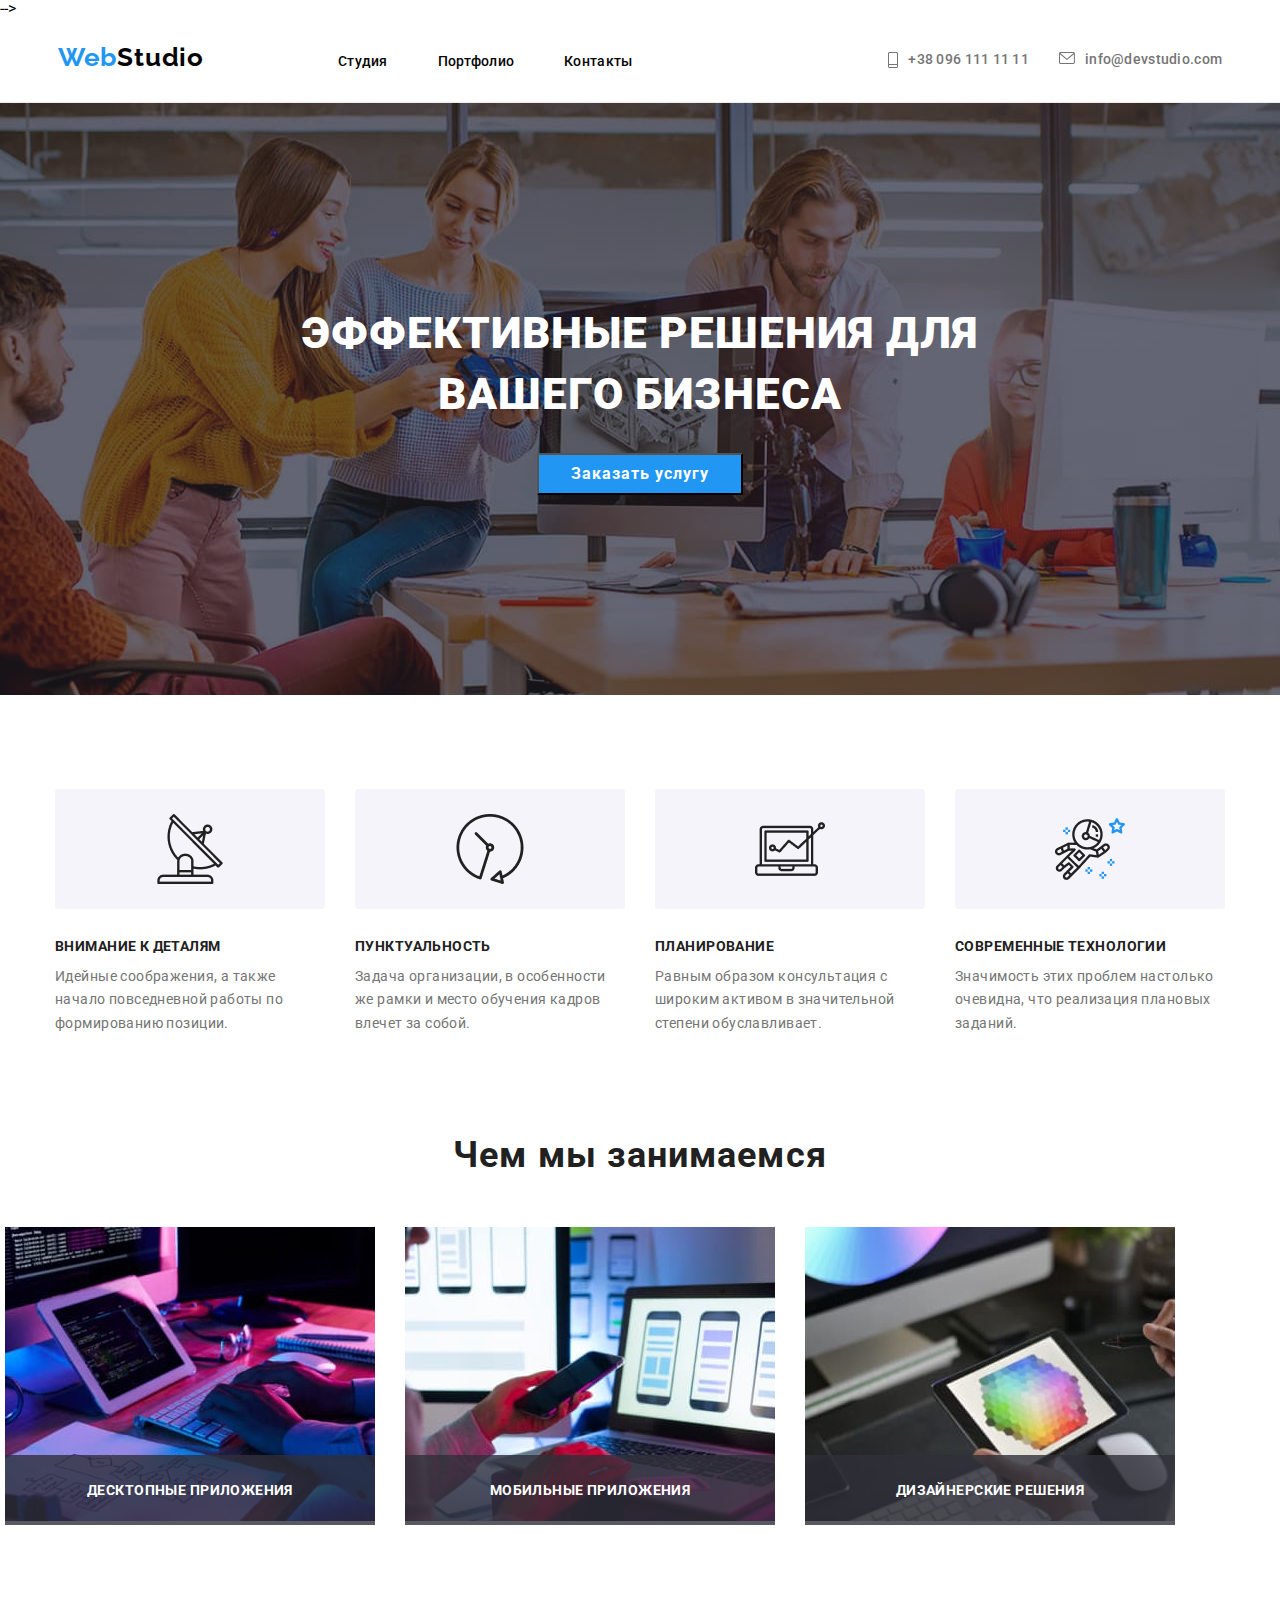
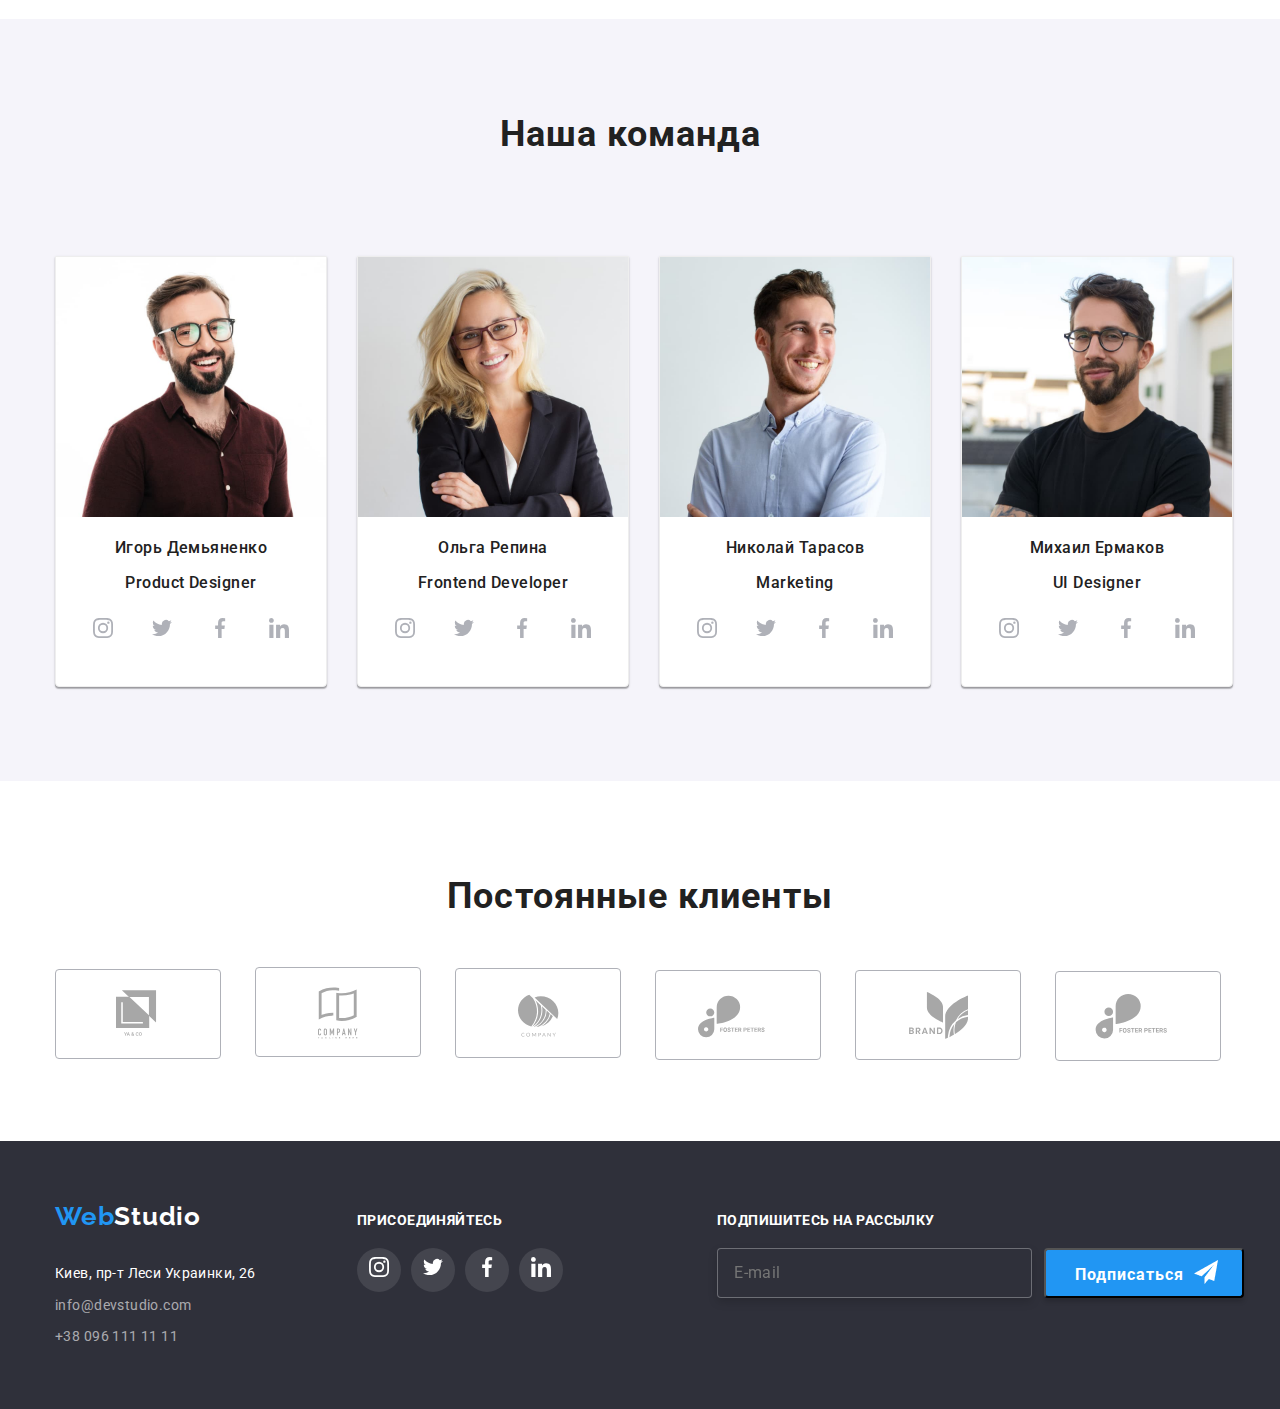
==== commit 67d23e13: "rqwer" ====
--- a/index.html
+++ b/index.html
@@ -4,7 +4,7 @@
     <meta charset="UTF-8">
     <meta name="viewport" content="width=device-width, initial-scale=1.0">
         <!-- <link rel="stylesheet" href=" https://yarnpkg.com/en/package/normalize.css"> -->
-        <link rel="stylesheet" href="node_modules/modern-normalize/modern-normalize.css">
+        <!-- <link rel="stylesheet" href="node_modules/modern-normalize/modern-normalize.css"> --> -->
         <link rel="stylesheet" href="./css/main.min.css">
 
         <title>Document</title>
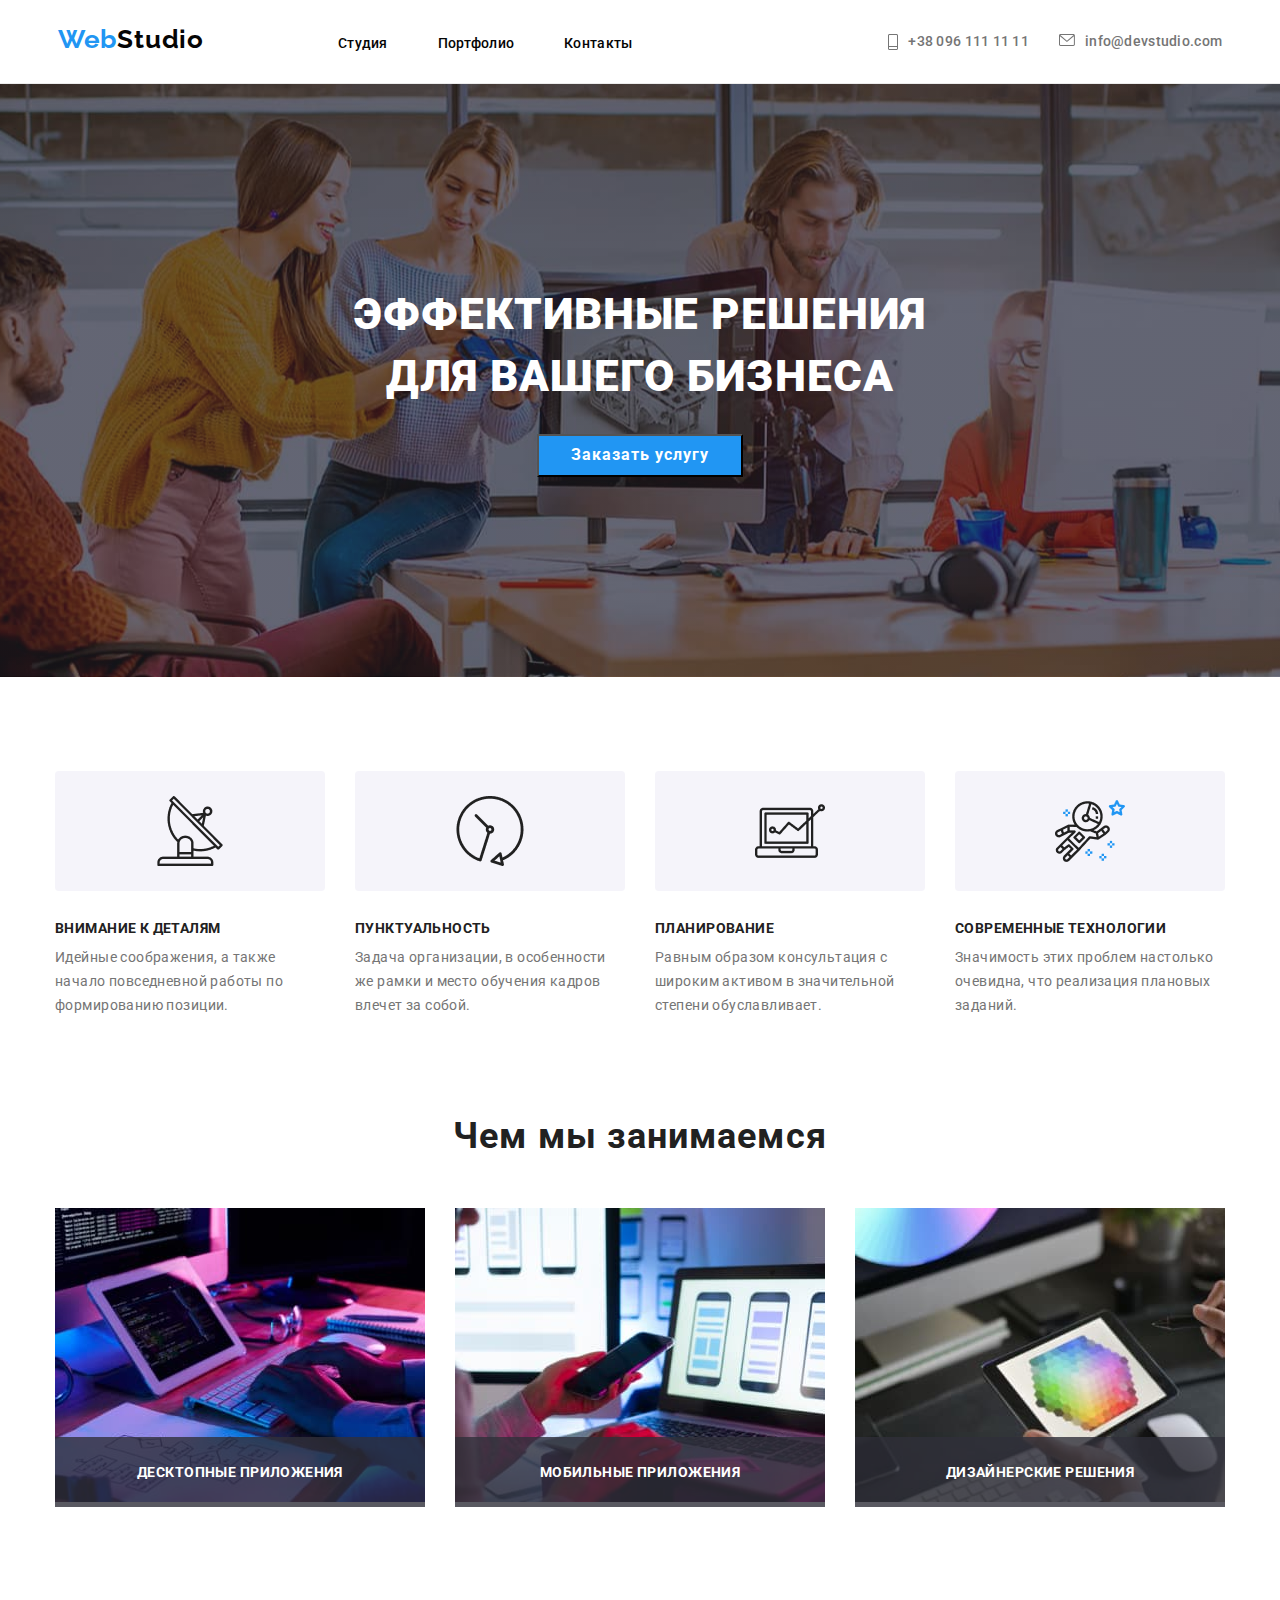
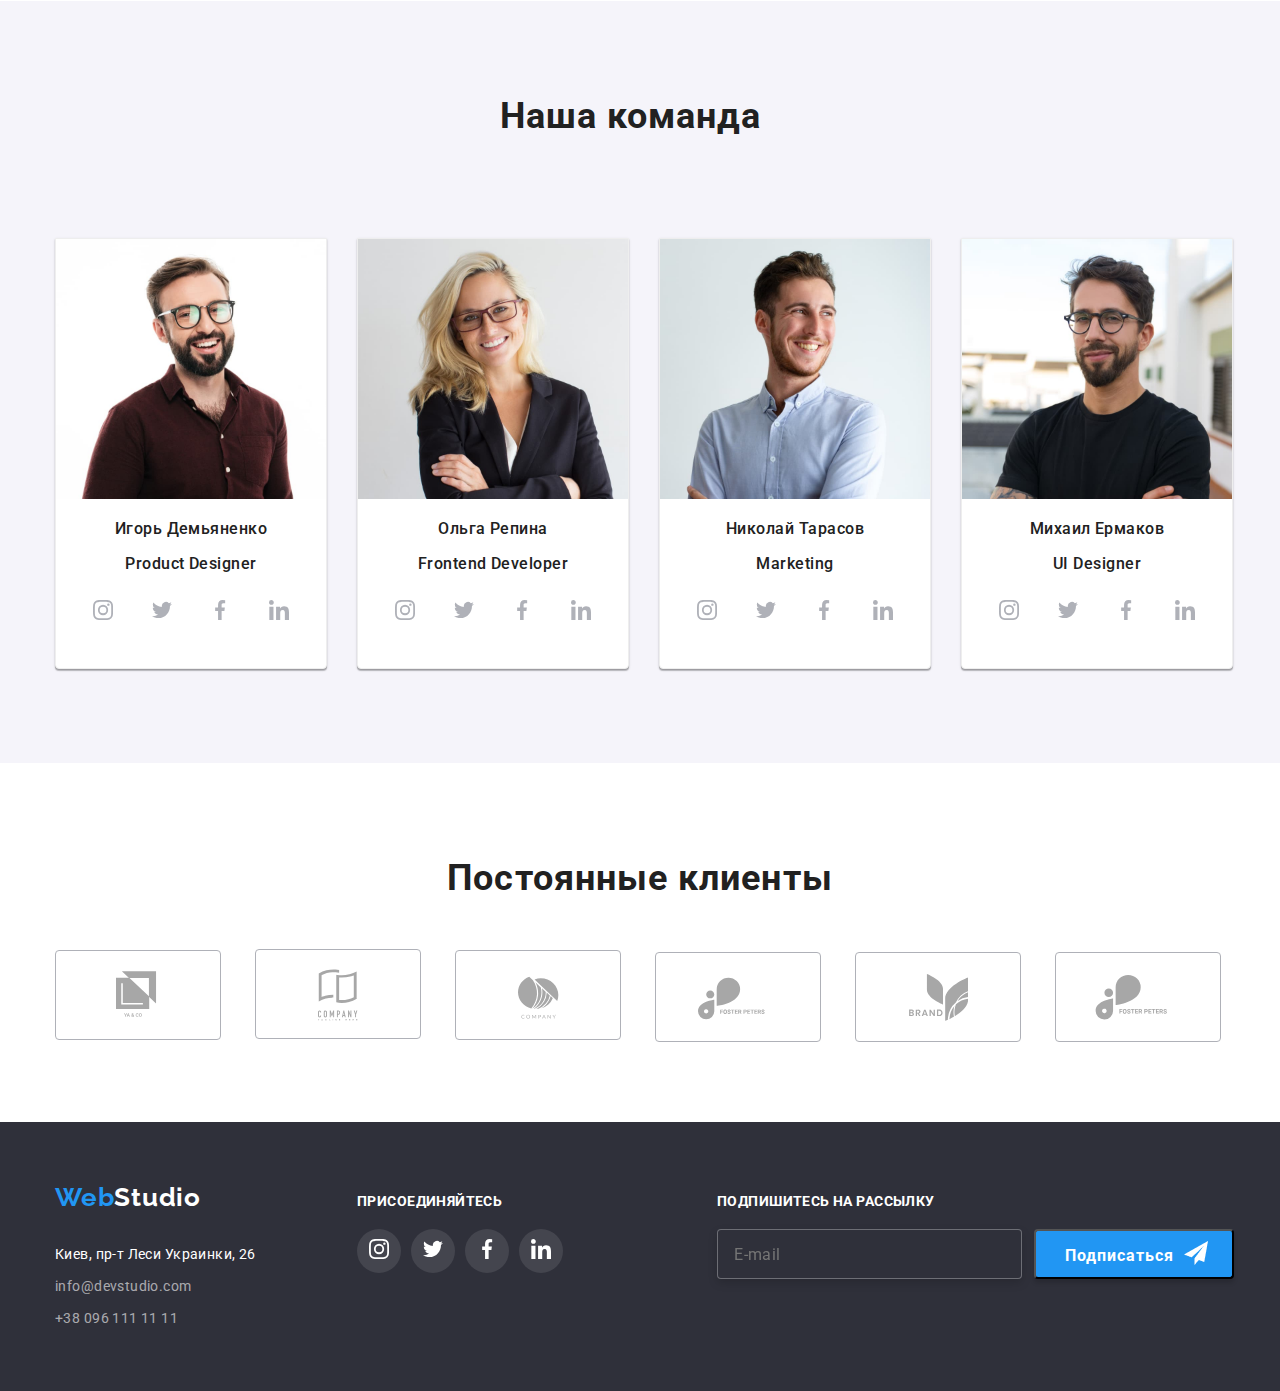
==== commit 00df2e93: "tytyt" ====
--- a/index.html
+++ b/index.html
@@ -4,7 +4,7 @@
     <meta charset="UTF-8">
     <meta name="viewport" content="width=device-width, initial-scale=1.0">
         <!-- <link rel="stylesheet" href=" https://yarnpkg.com/en/package/normalize.css"> -->
-        <!-- <link rel="stylesheet" href="node_modules/modern-normalize/modern-normalize.css"> --> -->
+        <!-- <link rel="stylesheet" href="node_modules/modern-normalize/modern-normalize.css"> -->
         <link rel="stylesheet" href="./css/main.min.css">
 
         <title>Document</title>
--- a/css/main.min.css
+++ b/css/main.min.css
@@ -1,2 +1,2 @@
-/*! modern-normalize v1.0.0 | MIT License | https://github.com/sindresorhus/modern-normalize */*,*::before,*::after{-webkit-box-sizing:border-box;box-sizing:border-box}:root{-moz-tab-size:4;-o-tab-size:4;tab-size:4}html{line-height:1.15;-webkit-text-size-adjust:100%}body{margin:0}hr{height:0;color:inherit}abbr[title]{-webkit-text-decoration:underline dotted;text-decoration:underline dotted}b,strong{font-weight:bolder}code,kbd,samp,pre{font-family:ui-monospace, SFMono-Regular, Consolas, 'Liberation Mono', Menlo, monospace;font-size:1em}small{font-size:80%}sub,sup{font-size:75%;line-height:0;position:relative;vertical-align:baseline}sub{bottom:-0.25em}sup{top:-0.5em}table{text-indent:0;border-color:inherit}button,input,optgroup,select,textarea{font-family:inherit;font-size:100%;line-height:1.15;margin:0}button,select{text-transform:none}button,[type='button'],[type='reset'],[type='submit']{-webkit-appearance:button}::-moz-focus-inner{border-style:none;padding:0}:-moz-focusring{outline:1px dotted ButtonText}:-moz-ui-invalid{box-shadow:none}legend{padding:0}progress{vertical-align:baseline}::-webkit-inner-spin-button,::-webkit-outer-spin-button{height:auto}[type='search']{-webkit-appearance:textfield;outline-offset:-2px}::-webkit-search-decoration{-webkit-appearance:none}::-webkit-file-upload-button{-webkit-appearance:button;font:inherit}summary{display:list-item}ul{list-style-type:none}body{font-family:Roboto, sans-serif;font-style:400;list-style-type:none;margin:0}.contaner{margin-left:auto;margin-right:auto;width:1170px}.header{border-bottom:1px solid #ECECEC}.header-flax{margin:0;display:-webkit-box;display:-ms-flexbox;display:flex;-webkit-box-orient:horizontal;-webkit-box-direction:normal;-ms-flex-direction:row;flex-direction:row;-ms-flex-pack:distribute;justify-content:space-around;-webkit-box-align:center;-ms-flex-align:center;align-items:center}.contaner{margin-left:auto;margin-right:auto;width:1170px}.header-icom{padding:0;margin:0;margin-right:10px;fill:currentColor}.header-hover:hover{color:#2196F3;-webkit-transition-property:color;transition-property:color;-webkit-transition-timing-function:cubic-bezier(0.4, 0, 0.2, 1);transition-timing-function:cubic-bezier(0.4, 0, 0.2, 1);-webkit-transition-duration:250ms;transition-duration:250ms}.logo{-webkit-box-align:center;-ms-flex-align:center;align-items:center;margin:0;padding:0;padding-top:24px;display:-webkit-box;display:-ms-flexbox;display:flex;-webkit-box-align:baseline;-ms-flex-align:baseline;align-items:baseline;list-style-type:none;color:#070707;font-family:Raleway}.item1:not(:last-child){margin-right:50px}.logo1{-webkit-box-align:baseline;-ms-flex-align:baseline;align-items:baseline;font-family:Raleway,sans-serif;display:-webkit-box;display:-ms-flexbox;display:flex;text-align:center;margin:0;padding:0;text-decoration:none;list-style-type:none;font-weight:700;font-size:26px;line-height:1.2;letter-spacing:0.03em;color:#2196F3}.logo-header{padding:0;padding-right:94px;margin:0;color:#050505;font-family:Raleway,sans-serif}.adres{font-family:Roboto,sans-serif;display:-webkit-box;display:-ms-flexbox;display:flex;text-decoration:none;font-style:normal;font-weight:500;font-size:14px;line-height:1.1;letter-spacing:0.02em;color:#757575;-webkit-transition-property:color;transition-property:color;-webkit-transition-timing-function:cubic-bezier(0.4, 0, 0.2, 1);transition-timing-function:cubic-bezier(0.4, 0, 0.2, 1);-webkit-transition-duration:250ms;transition-duration:250ms}.logo-b:hover,.adres:hover{color:#2196F3}.adress{padding:0;padding-left:250px;display:-webkit-box;display:-ms-flexbox;display:flex;-webkit-box-pack:end;-ms-flex-pack:end;justify-content:flex-end;margin:0}.item-foter{margin-right:30px}.logo-b{display:inline-block;font-family:Roboto,sans-serif;text-decoration:none;position:relative;padding-bottom:32px;font-weight:500;font-size:14px;line-height:1.1;letter-spacing:0.02em;color:#050505;-webkit-transition-property:color;transition-property:color;-webkit-transition-timing-function:cubic-bezier(0.4, 0, 0.2, 1);transition-timing-function:cubic-bezier(0.4, 0, 0.2, 1);-webkit-transition-duration:250ms;transition-duration:250ms}.header-icom{padding:0;margin:0;margin-right:10px;fill:currentColor}.menu{display:block;background:-webkit-gradient(linear, left top, right top, from(rgba(47,48,58,0.4)), to(rgba(47,48,58,0.4))),url(/img/Img7.jpg);background:linear-gradient(to right, rgba(47,48,58,0.4), rgba(47,48,58,0.4)),url(/img/Img7.jpg);background-position:center;background-repeat:no-repeat;text-align:center;letter-spacing:0.06em;padding-bottom:200px;padding-top:200px}.menu1{margin:0;font-family:Roboto, sans-serif;text-align:center;display:block;margin-right:auto;margin-left:auto;margin-bottom:30px;color:#fff;width:696px;height:120px;text-transform:uppercase;font-weight:900;font-size:44px;line-height:1.4}.zakazat{padding:10px 32px 10px 32px;text-decoration:none;font-weight:700;font-size:16px;letter-spacing:0.06em;color:#fff;background:#2196F3}.skills{padding-top:94px}.skills-adress{padding:0;padding-left:250px;display:-webkit-box;display:-ms-flexbox;display:flex;-webkit-box-pack:end;-ms-flex-pack:end;justify-content:flex-end;margin:0}.section1{text-transform:uppercase;margin:0;padding:0px;font-weight:700;font-size:14px;line-height:1.1;letter-spacing:0.03em;color:#212121}.section1-second{padding:0px;margin-top:10px;margin-bottom:0;margin-right:30px;margin-left:0;width:270px;height:75px;font-weight:400;font-size:14px;line-height:1.7;letter-spacing:0.03em;color:#757575}.list-itemm{margin-right:0}.list-item::before{content:"";display:-webkit-box;display:-ms-flexbox;display:flex;height:120px;padding:10px;margin-bottom:30px;margin-right:30px;background-position:center;background-repeat:no-repeat;background-color:#F5F4FA;border-radius:4px}.box::before{background-image:url(/img/Vector.png)}.box1::before{background-image:url(/img/Vector1.png)}.boxx::before{background-image:url(/img/Vector2.png)}.boxxx::before{background-image:url(/img/astronaut1.png)}.it:before{margin-right:0}textarea{resize:none}.speaker-form{margin-right:40px;margin-left:40px}.form-dan{font-style:normal;font-family:Roboto;font-weight:bold;font-size:20px;line-height:1.15;text-align:center;letter-spacing:0.03em;color:#212121;margin:0;padding:0;margin-bottom:30px;margin-top:40px}.form-coment{margin-bottom:20px;padding:12px 16px 12px 16px;width:448px;height:120px;border:1px solid rgba(33,33,33,0.2);-webkit-box-sizing:border-box;box-sizing:border-box;border-radius:4px;display:-webkit-box;display:-ms-flexbox;display:flex;-webkit-box-orient:vertical;-webkit-box-direction:normal;-ms-flex-direction:column;flex-direction:column}.form-contract{position:absolute;appearance:none;-webkit-appearance:none;-moz-appearance:none;margin:0;margin-bottom:30px}.button-form{padding:10px 55px 10px 55px;margin-bottom:40px;margin-top:30px;font-family:Roboto,sans-serif;font-style:normal;font-weight:bold;font-size:16px;line-height:30px;letter-spacing:0.06em;color:#fff;background:#2196F3;-webkit-box-shadow:0px 4px 4px rgba(0,0,0,0.15);box-shadow:0px 4px 4px rgba(0,0,0,0.15);border-radius:4px;outline:none}.close-form{display:block;-webkit-box-align:center;-ms-flex-align:center;align-items:center;text-align:center}.modal-button:hover{fill:#2196F3}.form-name{font-family:Roboto,sans-serif;font-style:normal;font-weight:normal;font-size:14px;line-height:24px;letter-spacing:0.03em;color:#757575}.form{position:relative}.form-description{margin-bottom:28px;padding-left:42px;width:448px;height:40px;position:relative;display:-webkit-box;display:-ms-flexbox;display:flex;-webkit-box-orient:vertical;-webkit-box-direction:normal;-ms-flex-direction:column;flex-direction:column;background:#fff;border:1px solid rgba(33,33,33,0.2);-webkit-box-sizing:border-box;box-sizing:border-box;border-radius:4px}.form-name{font-family:Roboto,sans-serif;font-style:normal;font-weight:normal;font-size:14px;line-height:24px;letter-spacing:0.03em;color:#757575}.iconb{position:absolute;top:50%;left:0;width:13px;height:13px;margin-left:14.27px;margin-top:13.26px;-webkit-transform:translateY(-50%);transform:translateY(-50%)}.contract{color:#2196F3}.form-description:focus-within,.form-coment:focus{border:1px solid #2196F3;outline:none}.form-description:focus ~ .iconb{fill:#2196F3}.checbo{width:16px;height:15px;border:2px solid #212121;border-radius:4px;position:absolute;margin-left:-1.4em}.form-contract:checked ~ .checbo{background-image:url("./img/iconcheck.svg");background-size:contain;background-origin:border-box}.sogl{margin-left:1.3em}.backdrop{position:fixed;width:100%;height:100%;left:0px;top:0px;background:rgba(0,0,0,0.2)}.backdrop.is-hidden{opacity:0;pointer-events:none}.modal{position:absolute;min-width:528px;min-height:581px;top:50%;left:50%;-webkit-transform:translate(-50%, -50%);transform:translate(-50%, -50%);background:#fff;-webkit-box-shadow:0px 1px 3px rgba(0,0,0,0.12),0px 1px 1px rgba(0,0,0,0.14),0px 2px 1px rgba(0,0,0,0.2);box-shadow:0px 1px 3px rgba(0,0,0,0.12),0px 1px 1px rgba(0,0,0,0.14),0px 2px 1px rgba(0,0,0,0.2);border-radius:4px}.modal-button{width:30px;height:30px;position:absolute;top:8px;left:490px;padding:0;display:inline-block;-webkit-box-align:center;-ms-flex-align:center;align-items:center;background:#fff;border-radius:50%;border:1px solid rgba(0,0,0,0.1);-webkit-box-sizing:border-box;box-sizing:border-box}.modal-button:hover{fill:#2196F3}ul{list-style-type:none}body{font-family:'Roboto', sans-serif;font-style:400;list-style-type:none;margin:0}.contaner{margin-left:auto;margin-right:auto;width:1170px}.client{padding-top:94px;padding-bottom:50px;display:block}.client-iconn{margin:0;padding:0;padding-bottom:94px;padding-bottom:30px;-webkit-padding-start:0px;padding-inline-start:0px;display:inline-block;text-align:center}.post{margin:0;padding:0;padding-bottom:50px;display:block;font-style:normal;font-weight:bold;font-size:36px;line-height:1.16667;text-align:center;letter-spacing:0.03em;color:#212121}.clients{margin:0;padding:0;margin-right:30px;width:166px;height:90px;border:1px solid #AFB1B8;-webkit-box-sizing:border-box;box-sizing:border-box;border-radius:4px;text-align:center;display:inline-block;fill:#AFB1B8;-webkit-transition-property:border;transition-property:border;-webkit-transition-timing-function:cubic-bezier(0.4, 0, 0.2, 1);transition-timing-function:cubic-bezier(0.4, 0, 0.2, 1);-webkit-transition-duration:250ms;transition-duration:250ms}.clients:hover{border:1px solid #2196F3}.clients-foto{text-align:center;display:block;fill:#a7a7a7;margin:0;padding:0;-webkit-transition-property:fill;transition-property:fill;-webkit-transition-timing-function:cubic-bezier(0.4, 0, 0.2, 1);transition-timing-function:cubic-bezier(0.4, 0, 0.2, 1);-webkit-transition-duration:250ms;transition-duration:250ms}.clients-foto:hover{fill:#2196F3}.client-last{margin:0px}.client-foto{text-align:center;display:block;fill:#AFB1B8;margin:0;padding:0;-webkit-transition-property:fill;transition-property:fill;-webkit-transition-timing-function:cubic-bezier(0.4, 0, 0.2, 1);transition-timing-function:cubic-bezier(0.4, 0, 0.2, 1);-webkit-transition-duration:250ms;transition-duration:250ms}.client-foto1{padding-top:20px;padding-bottom:20.77px}.client-foto2{padding-top:19px;padding-bottom:19px}.client-foto3{padding-top:24px;padding-bottom:23.4px}.client-foto4{padding-top:24px;padding-bottom:23.98px}.client-foto5{padding-top:21px;padding-bottom:22px}.client-foto6{padding-top:22px;padding-bottom:22.56px}textarea{resize:none}.speaker-form{margin-right:40px;margin-left:40px}.form-dan{font-style:normal;font-family:Roboto;font-weight:bold;font-size:20px;line-height:1.15;text-align:center;letter-spacing:0.03em;color:#212121;margin:0;padding:0;margin-bottom:30px;margin-top:40px}.form-coment{margin-bottom:20px;padding:12px 16px 12px 16px;width:448px;height:120px;border:1px solid rgba(33,33,33,0.2);-webkit-box-sizing:border-box;box-sizing:border-box;border-radius:4px;display:-webkit-box;display:-ms-flexbox;display:flex;-webkit-box-orient:vertical;-webkit-box-direction:normal;-ms-flex-direction:column;flex-direction:column}.form-contract{position:absolute;appearance:none;-webkit-appearance:none;-moz-appearance:none;margin:0;margin-bottom:30px}.button-form{padding:10px 55px 10px 55px;margin-bottom:40px;margin-top:30px;font-family:Roboto,sans-serif;font-style:normal;font-weight:bold;font-size:16px;line-height:30px;letter-spacing:0.06em;color:#fff;background:#2196F3;-webkit-box-shadow:0px 4px 4px rgba(0,0,0,0.15);box-shadow:0px 4px 4px rgba(0,0,0,0.15);border-radius:4px;outline:none}.close-form{display:block;-webkit-box-align:center;-ms-flex-align:center;align-items:center;text-align:center}.modal-button:hover{fill:#2196F3}.form-name{font-family:Roboto,sans-serif;font-style:normal;font-weight:normal;font-size:14px;line-height:24px;letter-spacing:0.03em;color:#757575}.form{position:relative}.form-description{margin-bottom:28px;padding-left:42px;width:448px;height:40px;position:relative;display:-webkit-box;display:-ms-flexbox;display:flex;-webkit-box-orient:vertical;-webkit-box-direction:normal;-ms-flex-direction:column;flex-direction:column;background:#fff;border:1px solid rgba(33,33,33,0.2);-webkit-box-sizing:border-box;box-sizing:border-box;border-radius:4px}.form-name{font-family:Roboto,sans-serif;font-style:normal;font-weight:normal;font-size:14px;line-height:24px;letter-spacing:0.03em;color:#757575}.iconb{position:absolute;top:50%;left:0;width:13px;height:13px;margin-left:14.27px;margin-top:13.26px;-webkit-transform:translateY(-50%);transform:translateY(-50%)}.contract{color:#2196F3}.form-description:focus-within,.form-coment:focus{border:1px solid #2196F3;outline:none}.form-description:focus ~ .iconb{fill:#2196F3}.checbo{width:16px;height:15px;border:2px solid #212121;border-radius:4px;position:absolute;margin-left:-1.4em}.form-contract:checked ~ .checbo{background-image:url("./img/iconcheck.svg");background-size:contain;background-origin:border-box}.sogl{margin-left:1.3em}.title{margin:0;padding-bottom:50px;text-align:center;display:block;font-weight:700;font-size:36px;line-height:1.2;letter-spacing:0.03em;color:#212121}.chem{padding-top:94px;padding-bottom:94px}.adress{padding:0;padding-left:250px;display:-webkit-box;display:-ms-flexbox;display:flex;-webkit-box-pack:end;-ms-flex-pack:end;justify-content:flex-end;margin:0}.item{margin-right:50px}.thumb{position:relative}.thumb>.label{position:absolute;bottom:0;right:0;margin:0;padding:0;width:100%;height:70px;font-size:14px;line-height:1.1429;display:-webkit-box;display:-ms-flexbox;display:flex;-webkit-box-orient:vertical;-webkit-box-direction:normal;-ms-flex-direction:column;flex-direction:column;-webkit-box-pack:center;-ms-flex-pack:center;justify-content:center;font-style:normal;font-weight:bold;text-align:center;letter-spacing:0.03em;background:rgba(47,48,58,0.8);text-transform:uppercase;color:#fff}.logo-st{padding:0;padding-right:94px;margin:0;color:#fff;font-family:Raleway,sans-serif}ul{list-style-type:none}body{font-family:'Roboto', sans-serif;font-style:400;list-style-type:none;margin:0}.contaner{margin-left:auto;margin-right:auto;width:1170px}.por11{-webkit-box-pack:center;-ms-flex-pack:center;justify-content:center}.portfol{padding-top:94px;padding-bottom:94px}.por1{display:-webkit-box;display:-ms-flexbox;display:flex;margin:0}.page1{padding:6px 22px 6px 22px;font-weight:500;font-size:16px;line-height:1.6;letter-spacing:0.03em;background-color:coral;color:#212121;background:#F5F4FA;border-radius:4px;-webkit-transition-property:background, color, -webkit-box-shadow;transition-property:background, color, -webkit-box-shadow;transition-property:background, color, box-shadow;transition-property:background, color, box-shadow, -webkit-box-shadow;-webkit-transition-timing-function:cubic-bezier(0.4, 0, 0.2, 1);transition-timing-function:cubic-bezier(0.4, 0, 0.2, 1);-webkit-transition-duration:250ms;transition-duration:250ms}.page1:hover{background:#2196F3;color:#fff;-webkit-box-shadow:0px 3px 1px rgba(0,0,0,0.1),0px 1px 2px rgba(0,0,0,0.08),0px 2px 2px rgba(0,0,0,0.12);box-shadow:0px 3px 1px rgba(0,0,0,0.1),0px 1px 2px rgba(0,0,0,0.08),0px 2px 2px rgba(0,0,0,0.12)}.page:not(:last-child){margin-right:8px}.signature-page1{padding:0;padding-top:50px;display:-webkit-box;display:-ms-flexbox;display:flex;-ms-flex-wrap:wrap;flex-wrap:wrap}.porfadress{padding:0;padding-left:250px;display:-webkit-box;display:-ms-flexbox;display:flex;-webkit-box-pack:end;-ms-flex-pack:end;justify-content:flex-end;margin:0;-webkit-transition-property:color;transition-property:color;-webkit-transition-timing-function:cubic-bezier(0.4, 0, 0.2, 1);transition-timing-function:cubic-bezier(0.4, 0, 0.2, 1);-webkit-transition-duration:5000ms;transition-duration:5000ms;-webkit-transition-delay:50ms;transition-delay:50ms}.item2{margin-right:30px;padding:0}.item-text{font-family:Roboto,sans-serif;font-style:normal;font-weight:normal;font-size:18px;width:322px;height:168px;margin:62px 28px 62px 28px;line-height:1.5556;letter-spacing:0.03em;color:#fff}.border{border:1px solid #EEEEEE;-webkit-transition-property:-webkit-box-shadow;transition-property:-webkit-box-shadow;transition-property:box-shadow;transition-property:box-shadow, -webkit-box-shadow;-webkit-transition-timing-function:cubic-bezier(0.4, 0, 0.2, 1);transition-timing-function:cubic-bezier(0.4, 0, 0.2, 1);-webkit-transition-duration:250ms;transition-duration:250ms;margin-bottom:30px}.border:nth-child(3n+3){margin-right:0px}.border:hover .item-porf,.border:hover{-webkit-transform:translateY(0);transform:translateY(0);-webkit-box-shadow:0px 1px 1px rgba(0,0,0,0.12),0px 4px 4px rgba(0,0,0,0.06),1px 4px 6px rgba(0,0,0,0.16);box-shadow:0px 1px 1px rgba(0,0,0,0.12),0px 4px 4px rgba(0,0,0,0.06),1px 4px 6px rgba(0,0,0,0.16)}.item-porfolio{position:relative;line-height:0;overflow:hidden}.item-porf{position:absolute;bottom:0;left:0;width:100%;height:100%;background:rgba(33,150,243,0.9);-webkit-transform:translateY(100%);transform:translateY(100%);-webkit-transition:-webkit-transform 250ms cubic-bezier(0.4, 0, 0.2, 1);transition:-webkit-transform 250ms cubic-bezier(0.4, 0, 0.2, 1);transition:transform 250ms cubic-bezier(0.4, 0, 0.2, 1);transition:transform 250ms cubic-bezier(0.4, 0, 0.2, 1), -webkit-transform 250ms cubic-bezier(0.4, 0, 0.2, 1)}.porfimg{padding-top:20px;padding-bottom:19px;padding-right:23px;padding-left:23px}.signature-page1-sec{margin:0;font-style:normal;font-weight:normal;font-weight:400;font-size:16px;line-height:1.9;letter-spacing:0.03em;color:#757575}.signaturep2{margin:0;padding-bottom:4px;font-family:Roboto,sans-serif;font-style:normal;font-weight:bold;font-size:16px;line-height:2;letter-spacing:0.03em;color:#212121}.team1{padding-top:94px;display:block;background:#F5F4FA}.team1-signature{padding:0;margin-bottom:0;margin-top:50px;text-align:center;display:-webkit-box;display:-ms-flexbox;display:flex;font-weight:500;font-size:16px;line-height:1.2;letter-spacing:0.03em;color:#212121}.item:not(:last-child){margin-right:30px}.team1{padding-top:94px;display:block;background:#F5F4FA}.signature{padding:0;margin-bottom:0;margin-top:50px;text-align:center;display:-webkit-box;display:-ms-flexbox;display:flex;font-weight:500;font-size:16px;line-height:1.2;letter-spacing:0.03em;color:#212121}.title{margin:0;text-align:center;display:block;font-weight:700;font-size:36px;line-height:1.2;letter-spacing:0.03em;color:#212121}.team{margin-bottom:0px;margin-left:38%;margin-right:38%;text-align:center;display:inline-block}.borderk{border:1px solid #EEEEEE;-webkit-box-shadow:0px 1px 3px rgba(0,0,0,0.12),0px 1px 1px rgba(0,0,0,0.14),0px 2px 1px rgba(0,0,0,0.2);box-shadow:0px 1px 3px rgba(0,0,0,0.12),0px 1px 1px rgba(0,0,0,0.14),0px 2px 1px rgba(0,0,0,0.2);border-radius:0px 0px 4px 4px;background:#FFFFFF}.borderk-sigfoto{margin-top:30px;margin-bottom:10px}.borderk-signature1{margin-bottom:16px;font-weight:400;color:#757575}.sig{margin-left:0;margin-bottom:94px}.iconn{margin:0;padding:0;padding-bottom:30px;-webkit-padding-start:0px;padding-inline-start:0px;display:inline-block}.icon{margin-right:10px;width:44px;height:44px;padding:0;border:none;border-radius:50%;display:inline-block;overflow:hidden;-webkit-transition-property:background-color, fill;transition-property:background-color, fill;-webkit-transition-timing-function:var(--time-fuction);transition-timing-function:var(--time-fuction);-webkit-transition-duration:250ms;transition-duration:250ms}.iconlast{margin:0}.icon:hover,.icon:hover .buton-icom{background-color:#2196F3;fill:#FFFFFF}.buton-icom{fill:#AFB1B8;padding:0;margin:0}.footer{padding:0;margin:0;font-weight:400;font-size:14px;line-height:1.7;letter-spacing:0.03em;color:#fff}.foter-contact{text-decoration:none;color:rgba(255,255,255,0.6)}.footerlof{background:#2F303A;padding-top:60px;padding-bottom:60px}.footerlofo{font-family:Raleway,sans-serif;padding-bottom:30px}.footera1:not(:last-child){padding-bottom:8px;padding-left:0;margin:0}.foter-flex{display:-webkit-box;display:-ms-flexbox;display:flex;-webkit-box-align:baseline;-ms-flex-align:baseline;align-items:baseline}.iconnf{margin:0;padding:0;padding-bottom:30px;-webkit-padding-start:0px;padding-inline-start:0px;display:-webkit-inline-box;display:-ms-inline-flexbox;display:inline-flex;-webkit-box-pack:center;-ms-flex-pack:center;justify-content:center;-webkit-box-align:center;-ms-flex-align:center;align-items:center}.to{fill:#fff;display:-webkit-inline-box;display:-ms-inline-flexbox;display:inline-flex;-webkit-box-pack:center;-ms-flex-pack:center;justify-content:center;-webkit-box-align:center;-ms-flex-align:center;align-items:center}.foter-icon{margin:0;padding:0;padding-bottom:20px;padding-bottom:20px;text-transform:uppercase;display:-webkit-box;display:-ms-flexbox;display:flex;font-size:14px;line-height:1.1459;letter-spacing:0.03em;font-family:Roboto,sans-serif;font-weight:bold;color:#fff}.icon-foter{margin-right:10px;width:44px;height:44px;padding:0;border:none;display:-webkit-box;display:-ms-flexbox;display:flex;-webkit-box-pack:center;-ms-flex-pack:center;justify-content:center;border-radius:50%;-webkit-box-align:center;-ms-flex-align:center;align-items:center;background-color:rgba(255,255,255,0.1);-webkit-transition-property:background-color,  fill;transition-property:background-color,  fill;-webkit-transition-timing-function:cubic-bezier(0.4, 0, 0.2, 1);transition-timing-function:cubic-bezier(0.4, 0, 0.2, 1);-webkit-transition-duration:250ms;transition-duration:250ms}.buton-iconf{fill:#AFB1B8;display:block;-webkit-transition-property:fill;transition-property:fill;-webkit-transition-timing-function:cubic-bezier(0.4, 0, 0.2, 1);transition-timing-function:cubic-bezier(0.4, 0, 0.2, 1);-webkit-transition-duration:250ms;transition-duration:250ms}.buton-iconf:hover{fill:#fff}.iconlast{margin:0}.icon-foter:hover{background-color:#2196F3;fill:#fff}.foter-iconr{font-family:Roboto;font-style:normal;font-weight:bold;font-size:14px;line-height:16px;letter-spacing:0.03em;text-transform:uppercase;color:#fff;margin:0;margin-left:154px;padding-bottom:20px;display:-webkit-box;display:-ms-flexbox;display:flex}.foterr-description{display:-webkit-box;display:-ms-flexbox;display:flex;-webkit-box-orient:horizontal;-webkit-box-direction:normal;-ms-flex-direction:row;flex-direction:row}.foterr-description2{display:-webkit-box;display:-ms-flexbox;display:flex;margin:0;margin-left:154px;padding-left:16px;padding-top:15px;padding-bottom:15px;font-family:Roboto,sans-serif;font-style:normal;font-weight:normal;font-size:16px;line-height:20px;letter-spacing:0.03em;color:rgba(255,255,255,0.6);background:#2F303A;width:315px;height:50px;border:1px solid rgba(255,255,255,0.3);-webkit-box-sizing:border-box;box-sizing:border-box;-webkit-filter:drop-shadow(0px 4px 4px rgba(0,0,0,0.15));filter:drop-shadow(0px 4px 4px rgba(0,0,0,0.15));border-radius:4px}.button-futer{padding-left:29px;padding-right:62px;padding-top:10px;padding-bottom:10px;display:-webkit-box;display:-ms-flexbox;display:flex;margin-left:12px;width:200px;height:50px;background:#2196F3;-webkit-box-shadow:0px 4px 4px rgba(0,0,0,0.15);box-shadow:0px 4px 4px rgba(0,0,0,0.15);border-radius:4px;font-family:Roboto,sans-serif;font-style:normal;font-weight:bold;font-size:16px;line-height:30px;letter-spacing:0.06em;color:#FFFFFF}.button-img{width:24px;height:24px;margin-left:10px}.logo-foter{padding:0;padding-right:94px;margin:0;color:#FFFFFF;font-family:Raleway,sans-serif}.logor{padding-right:156px}
+/*! modern-normalize v1.0.0 | MIT License | https://github.com/sindresorhus/modern-normalize */*,*::before,*::after{-webkit-box-sizing:border-box;box-sizing:border-box}:root{-moz-tab-size:4;-o-tab-size:4;tab-size:4}html{line-height:1.15;-webkit-text-size-adjust:100%}body{margin:0}hr{height:0;color:inherit}abbr[title]{-webkit-text-decoration:underline dotted;text-decoration:underline dotted}b,strong{font-weight:bolder}code,kbd,samp,pre{font-family:ui-monospace, SFMono-Regular, Consolas, 'Liberation Mono', Menlo, monospace;font-size:1em}small{font-size:80%}sub,sup{font-size:75%;line-height:0;position:relative;vertical-align:baseline}sub{bottom:-0.25em}sup{top:-0.5em}table{text-indent:0;border-color:inherit}button,input,optgroup,select,textarea{font-family:inherit;font-size:100%;line-height:1.15;margin:0}button,select{text-transform:none}button,[type='button'],[type='reset'],[type='submit']{-webkit-appearance:button}::-moz-focus-inner{border-style:none;padding:0}:-moz-focusring{outline:1px dotted ButtonText}:-moz-ui-invalid{box-shadow:none}legend{padding:0}progress{vertical-align:baseline}::-webkit-inner-spin-button,::-webkit-outer-spin-button{height:auto}[type='search']{-webkit-appearance:textfield;outline-offset:-2px}::-webkit-search-decoration{-webkit-appearance:none}::-webkit-file-upload-button{-webkit-appearance:button;font:inherit}summary{display:list-item}ul{list-style-type:none}body{font-family:Roboto, sans-serif;font-style:400;list-style-type:none;margin:0}.contaner{margin-left:auto;margin-right:auto;width:1170px}.header{border-bottom:1px solid #ECECEC}.header-flax{margin:0;display:-webkit-box;display:-ms-flexbox;display:flex;-webkit-box-orient:horizontal;-webkit-box-direction:normal;-ms-flex-direction:row;flex-direction:row;-ms-flex-pack:distribute;justify-content:space-around;-webkit-box-align:center;-ms-flex-align:center;align-items:center}.contaner{margin-left:auto;margin-right:auto;width:1170px}.header-icom{padding:0;margin:0;margin-right:10px;fill:currentColor}.header-hover:hover{color:#2196F3;-webkit-transition-property:color;transition-property:color;-webkit-transition-timing-function:cubic-bezier(0.4, 0, 0.2, 1);transition-timing-function:cubic-bezier(0.4, 0, 0.2, 1);-webkit-transition-duration:250ms;transition-duration:250ms}.logo{-webkit-box-align:center;-ms-flex-align:center;align-items:center;margin:0;padding:0;padding-top:24px;display:-webkit-box;display:-ms-flexbox;display:flex;-webkit-box-align:baseline;-ms-flex-align:baseline;align-items:baseline;list-style-type:none;color:#070707;font-family:Raleway}.item1:not(:last-child){margin-right:50px}.logo1{-webkit-box-align:baseline;-ms-flex-align:baseline;align-items:baseline;font-family:Raleway,sans-serif;display:-webkit-box;display:-ms-flexbox;display:flex;text-align:center;margin:0;padding:0;text-decoration:none;list-style-type:none;font-weight:700;font-size:26px;line-height:1.2;letter-spacing:0.03em;color:#2196F3}.logo-header{padding:0;padding-right:94px;margin:0;color:#050505;font-family:Raleway,sans-serif}.adres{font-family:Roboto,sans-serif;display:-webkit-box;display:-ms-flexbox;display:flex;text-decoration:none;font-style:normal;font-weight:500;font-size:14px;line-height:1.1;letter-spacing:0.02em;color:#757575;-webkit-transition-property:color;transition-property:color;-webkit-transition-timing-function:cubic-bezier(0.4, 0, 0.2, 1);transition-timing-function:cubic-bezier(0.4, 0, 0.2, 1);-webkit-transition-duration:250ms;transition-duration:250ms}.logo-b:hover,.adres:hover{color:#2196F3}.adress{padding:0;padding-left:250px;display:-webkit-box;display:-ms-flexbox;display:flex;-webkit-box-pack:end;-ms-flex-pack:end;justify-content:flex-end;margin:0}.item-foter{margin-right:30px}.logo-b{display:inline-block;font-family:Roboto,sans-serif;text-decoration:none;position:relative;padding-bottom:32px;font-weight:500;font-size:14px;line-height:1.1;letter-spacing:0.02em;color:#050505;-webkit-transition-property:color;transition-property:color;-webkit-transition-timing-function:cubic-bezier(0.4, 0, 0.2, 1);transition-timing-function:cubic-bezier(0.4, 0, 0.2, 1);-webkit-transition-duration:250ms;transition-duration:250ms}.header-icom{padding:0;margin:0;margin-right:10px;fill:currentColor}.menu{display:block;background:-webkit-gradient(linear, left top, right top, from(rgba(47,48,58,0.4)), to(rgba(47,48,58,0.4))),url(../img/Img7.jpg);background:linear-gradient(to right, rgba(47,48,58,0.4), rgba(47,48,58,0.4)),url(../img/Img7.jpg);background-position:center;background-repeat:no-repeat;text-align:center;letter-spacing:0.06em;padding-bottom:200px;padding-top:200px}.menu1{margin:0;font-family:Roboto, sans-serif;text-align:center;display:block;margin-right:auto;margin-left:auto;margin-bottom:30px;color:#fff;width:670px;height:120px;text-transform:uppercase;font-weight:900;font-size:44px;line-height:1.4}.zakazat{padding:10px 32px 10px 32px;text-decoration:none;font-weight:700;font-size:16px;letter-spacing:0.06em;color:#fff;background:#2196F3}.skills{padding-top:94px}.skills-adress{padding:0;padding-left:250px;display:-webkit-box;display:-ms-flexbox;display:flex;-webkit-box-pack:end;-ms-flex-pack:end;justify-content:flex-end;margin:0}.section1{text-transform:uppercase;margin:0;padding:0px;font-weight:700;font-size:14px;line-height:1.1;letter-spacing:0.03em;color:#212121}.section1-second{padding:0px;margin-top:10px;margin-bottom:0;margin-right:30px;margin-left:0;width:270px;height:75px;font-weight:400;font-size:14px;line-height:1.7;letter-spacing:0.03em;color:#757575}.list-itemm{margin-right:0}.list-item::before{content:"";display:-webkit-box;display:-ms-flexbox;display:flex;height:120px;padding:10px;margin-bottom:30px;margin-right:30px;background-position:center;background-repeat:no-repeat;background-color:#F5F4FA;border-radius:4px}.box::before{background-image:url(../img/Vector.png)}.box1::before{background-image:url(../img/Vector1.png)}.boxx::before{background-image:url(../img/Vector2.png)}.boxxx::before{background-image:url(../img/astronaut1.png)}.it:before{margin-right:0}textarea{resize:none}.speaker-form{margin-right:40px;margin-left:40px}.form-dan{font-style:normal;font-family:Roboto;font-weight:bold;font-size:20px;line-height:1.15;text-align:center;letter-spacing:0.03em;color:#212121;margin:0;padding:0;margin-bottom:30px;margin-top:40px}.form-coment{margin-bottom:20px;padding:12px 16px 12px 16px;width:448px;height:120px;border:1px solid rgba(33,33,33,0.2);-webkit-box-sizing:border-box;box-sizing:border-box;border-radius:4px;display:-webkit-box;display:-ms-flexbox;display:flex;-webkit-box-orient:vertical;-webkit-box-direction:normal;-ms-flex-direction:column;flex-direction:column}.form-contract{position:absolute;appearance:none;-webkit-appearance:none;-moz-appearance:none;margin:0;margin-bottom:30px}.button-form{padding:10px 55px 10px 55px;margin-bottom:40px;margin-top:30px;font-family:Roboto,sans-serif;font-style:normal;font-weight:bold;font-size:16px;line-height:30px;letter-spacing:0.06em;color:#fff;background:#2196F3;-webkit-box-shadow:0px 4px 4px rgba(0,0,0,0.15);box-shadow:0px 4px 4px rgba(0,0,0,0.15);border-radius:4px;outline:none}.close-form{display:block;-webkit-box-align:center;-ms-flex-align:center;align-items:center;text-align:center}.modal-button:hover{fill:#2196F3}.form-name{font-family:Roboto,sans-serif;font-style:normal;font-weight:normal;font-size:14px;line-height:24px;letter-spacing:0.03em;color:#757575}.form{position:relative}.form-description{margin-bottom:28px;padding-left:42px;width:448px;height:40px;position:relative;display:-webkit-box;display:-ms-flexbox;display:flex;-webkit-box-orient:vertical;-webkit-box-direction:normal;-ms-flex-direction:column;flex-direction:column;background:#fff;border:1px solid rgba(33,33,33,0.2);-webkit-box-sizing:border-box;box-sizing:border-box;border-radius:4px}.form-name{font-family:Roboto,sans-serif;font-style:normal;font-weight:normal;font-size:14px;line-height:24px;letter-spacing:0.03em;color:#757575}.iconb{position:absolute;top:50%;left:0;width:13px;height:13px;margin-left:14.27px;margin-top:13.26px;-webkit-transform:translateY(-50%);transform:translateY(-50%)}.contract{color:#2196F3}.form-description:focus-within,.form-coment:focus{border:1px solid #2196F3;outline:none}.form-description:focus ~ .iconb{fill:#2196F3}.checbo{width:16px;height:15px;border:2px solid #212121;border-radius:4px;position:absolute;margin-left:-1.4em}.form-contract:checked ~ .checbo{background-image:url("./img/iconcheck.svg");background-size:contain;background-origin:border-box}.sogl{margin-left:1.3em}.backdrop{position:fixed;width:100%;height:100%;left:0px;top:0px;background:rgba(0,0,0,0.2)}.backdrop.is-hidden{opacity:0;pointer-events:none}.modal{position:absolute;min-width:528px;min-height:581px;top:50%;left:50%;-webkit-transform:translate(-50%, -50%);transform:translate(-50%, -50%);background:#fff;-webkit-box-shadow:0px 1px 3px rgba(0,0,0,0.12),0px 1px 1px rgba(0,0,0,0.14),0px 2px 1px rgba(0,0,0,0.2);box-shadow:0px 1px 3px rgba(0,0,0,0.12),0px 1px 1px rgba(0,0,0,0.14),0px 2px 1px rgba(0,0,0,0.2);border-radius:4px}.modal-button{width:30px;height:30px;position:absolute;top:8px;left:490px;padding:0;display:inline-block;-webkit-box-align:center;-ms-flex-align:center;align-items:center;background:#fff;border-radius:50%;border:1px solid rgba(0,0,0,0.1);-webkit-box-sizing:border-box;box-sizing:border-box}.modal-button:hover{fill:#2196F3}ul{list-style-type:none}body{font-family:'Roboto', sans-serif;font-style:400;list-style-type:none;margin:0}.contaner{margin-left:auto;margin-right:auto;width:1170px}.client{padding-top:94px;padding-bottom:50px;display:block}.client-iconn{margin:0;padding:0;padding-bottom:94px;padding-bottom:30px;-webkit-padding-start:0px;padding-inline-start:0px;display:inline-block;text-align:center}.post{margin:0;padding:0;padding-bottom:50px;display:block;font-style:normal;font-weight:bold;font-size:36px;line-height:1.16667;text-align:center;letter-spacing:0.03em;color:#212121}.clients{margin:0;padding:0;margin-right:30px;width:166px;height:90px;border:1px solid #AFB1B8;-webkit-box-sizing:border-box;box-sizing:border-box;border-radius:4px;text-align:center;display:inline-block;fill:#AFB1B8;-webkit-transition-property:border;transition-property:border;-webkit-transition-timing-function:cubic-bezier(0.4, 0, 0.2, 1);transition-timing-function:cubic-bezier(0.4, 0, 0.2, 1);-webkit-transition-duration:250ms;transition-duration:250ms}.clients:hover{border:1px solid #2196F3}.clients-foto{text-align:center;display:block;fill:#a7a7a7;margin:0;padding:0;-webkit-transition-property:fill;transition-property:fill;-webkit-transition-timing-function:cubic-bezier(0.4, 0, 0.2, 1);transition-timing-function:cubic-bezier(0.4, 0, 0.2, 1);-webkit-transition-duration:250ms;transition-duration:250ms}.clients-foto:hover{fill:#2196F3}.client-last{margin:0px}.client-foto{text-align:center;display:block;fill:#AFB1B8;margin:0;padding:0;-webkit-transition-property:fill;transition-property:fill;-webkit-transition-timing-function:cubic-bezier(0.4, 0, 0.2, 1);transition-timing-function:cubic-bezier(0.4, 0, 0.2, 1);-webkit-transition-duration:250ms;transition-duration:250ms}.client-foto1{padding-top:20px;padding-bottom:20.77px}.client-foto2{padding-top:19px;padding-bottom:19px}.client-foto3{padding-top:24px;padding-bottom:23.4px}.client-foto4{padding-top:24px;padding-bottom:23.98px}.client-foto5{padding-top:21px;padding-bottom:22px}.client-foto6{padding-top:22px;padding-bottom:22.56px}textarea{resize:none}.speaker-form{margin-right:40px;margin-left:40px}.form-dan{font-style:normal;font-family:Roboto;font-weight:bold;font-size:20px;line-height:1.15;text-align:center;letter-spacing:0.03em;color:#212121;margin:0;padding:0;margin-bottom:30px;margin-top:40px}.form-coment{margin-bottom:20px;padding:12px 16px 12px 16px;width:448px;height:120px;border:1px solid rgba(33,33,33,0.2);-webkit-box-sizing:border-box;box-sizing:border-box;border-radius:4px;display:-webkit-box;display:-ms-flexbox;display:flex;-webkit-box-orient:vertical;-webkit-box-direction:normal;-ms-flex-direction:column;flex-direction:column}.form-contract{position:absolute;appearance:none;-webkit-appearance:none;-moz-appearance:none;margin:0;margin-bottom:30px}.button-form{padding:10px 55px 10px 55px;margin-bottom:40px;margin-top:30px;font-family:Roboto,sans-serif;font-style:normal;font-weight:bold;font-size:16px;line-height:30px;letter-spacing:0.06em;color:#fff;background:#2196F3;-webkit-box-shadow:0px 4px 4px rgba(0,0,0,0.15);box-shadow:0px 4px 4px rgba(0,0,0,0.15);border-radius:4px;outline:none}.close-form{display:block;-webkit-box-align:center;-ms-flex-align:center;align-items:center;text-align:center}.modal-button:hover{fill:#2196F3}.form-name{font-family:Roboto,sans-serif;font-style:normal;font-weight:normal;font-size:14px;line-height:24px;letter-spacing:0.03em;color:#757575}.form{position:relative}.form-description{margin-bottom:28px;padding-left:42px;width:448px;height:40px;position:relative;display:-webkit-box;display:-ms-flexbox;display:flex;-webkit-box-orient:vertical;-webkit-box-direction:normal;-ms-flex-direction:column;flex-direction:column;background:#fff;border:1px solid rgba(33,33,33,0.2);-webkit-box-sizing:border-box;box-sizing:border-box;border-radius:4px}.form-name{font-family:Roboto,sans-serif;font-style:normal;font-weight:normal;font-size:14px;line-height:24px;letter-spacing:0.03em;color:#757575}.iconb{position:absolute;top:50%;left:0;width:13px;height:13px;margin-left:14.27px;margin-top:13.26px;-webkit-transform:translateY(-50%);transform:translateY(-50%)}.contract{color:#2196F3}.form-description:focus-within,.form-coment:focus{border:1px solid #2196F3;outline:none}.form-description:focus ~ .iconb{fill:#2196F3}.checbo{width:16px;height:15px;border:2px solid #212121;border-radius:4px;position:absolute;margin-left:-1.4em}.form-contract:checked ~ .checbo{background-image:url("./img/iconcheck.svg");background-size:contain;background-origin:border-box}.sogl{margin-left:1.3em}.title{margin:0;padding-bottom:50px;text-align:center;display:block;font-weight:700;font-size:36px;line-height:1.2;letter-spacing:0.03em;color:#212121}.chem{padding-top:94px;padding-bottom:94px}.adress{padding:0;padding-left:250px;display:-webkit-box;display:-ms-flexbox;display:flex;-webkit-box-pack:end;-ms-flex-pack:end;justify-content:flex-end;margin:0}.thumb{position:relative}.thumb>.label{position:absolute;bottom:0;right:0;margin:0;padding:0;width:100%;height:70px;font-size:14px;line-height:1.1429;display:-webkit-box;display:-ms-flexbox;display:flex;-webkit-box-orient:vertical;-webkit-box-direction:normal;-ms-flex-direction:column;flex-direction:column;-webkit-box-pack:center;-ms-flex-pack:center;justify-content:center;font-style:normal;font-weight:bold;text-align:center;letter-spacing:0.03em;background:rgba(47,48,58,0.8);text-transform:uppercase;color:#fff}.logo-st{padding:0;padding-right:94px;margin:0;color:#fff;font-family:Raleway,sans-serif}ul{list-style-type:none}body{font-family:'Roboto', sans-serif;font-style:400;list-style-type:none;margin:0}.contaner{margin-left:auto;margin-right:auto;width:1170px}.por11{-webkit-box-pack:center;-ms-flex-pack:center;justify-content:center}.portfol{padding-top:94px;padding-bottom:94px}.por1{display:-webkit-box;display:-ms-flexbox;display:flex;margin:0}.page1{padding:6px 22px 6px 22px;font-weight:500;font-size:16px;line-height:1.6;letter-spacing:0.03em;background-color:coral;color:#212121;background:#F5F4FA;border-radius:4px;-webkit-transition-property:background, color, -webkit-box-shadow;transition-property:background, color, -webkit-box-shadow;transition-property:background, color, box-shadow;transition-property:background, color, box-shadow, -webkit-box-shadow;-webkit-transition-timing-function:cubic-bezier(0.4, 0, 0.2, 1);transition-timing-function:cubic-bezier(0.4, 0, 0.2, 1);-webkit-transition-duration:250ms;transition-duration:250ms}.page1:hover{background:#2196F3;color:#fff;-webkit-box-shadow:0px 3px 1px rgba(0,0,0,0.1),0px 1px 2px rgba(0,0,0,0.08),0px 2px 2px rgba(0,0,0,0.12);box-shadow:0px 3px 1px rgba(0,0,0,0.1),0px 1px 2px rgba(0,0,0,0.08),0px 2px 2px rgba(0,0,0,0.12)}.page:not(:last-child){margin-right:8px}.signature-page1{padding:0;padding-top:50px;display:-webkit-box;display:-ms-flexbox;display:flex;-ms-flex-wrap:wrap;flex-wrap:wrap}.porfadress{padding:0;padding-left:250px;display:-webkit-box;display:-ms-flexbox;display:flex;-webkit-box-pack:end;-ms-flex-pack:end;justify-content:flex-end;margin:0;-webkit-transition-property:color;transition-property:color;-webkit-transition-timing-function:cubic-bezier(0.4, 0, 0.2, 1);transition-timing-function:cubic-bezier(0.4, 0, 0.2, 1);-webkit-transition-duration:5000ms;transition-duration:5000ms;-webkit-transition-delay:50ms;transition-delay:50ms}.item2{margin-right:30px;padding:0}.item-text{font-family:Roboto,sans-serif;font-style:normal;font-weight:normal;font-size:18px;width:322px;height:168px;margin:62px 28px 62px 28px;line-height:1.5556;letter-spacing:0.03em;color:#fff}.border{border:1px solid #EEEEEE;-webkit-transition-property:-webkit-box-shadow;transition-property:-webkit-box-shadow;transition-property:box-shadow;transition-property:box-shadow, -webkit-box-shadow;-webkit-transition-timing-function:cubic-bezier(0.4, 0, 0.2, 1);transition-timing-function:cubic-bezier(0.4, 0, 0.2, 1);-webkit-transition-duration:250ms;transition-duration:250ms;margin-bottom:30px}.border:nth-child(3n+3){margin-right:0px}.border:hover .item-porf,.border:hover{-webkit-transform:translateY(0);transform:translateY(0);-webkit-box-shadow:0px 1px 1px rgba(0,0,0,0.12),0px 4px 4px rgba(0,0,0,0.06),1px 4px 6px rgba(0,0,0,0.16);box-shadow:0px 1px 1px rgba(0,0,0,0.12),0px 4px 4px rgba(0,0,0,0.06),1px 4px 6px rgba(0,0,0,0.16)}.item-porfolio{position:relative;line-height:0;overflow:hidden}.item-porf{position:absolute;bottom:0;left:0;width:100%;height:100%;background:rgba(33,150,243,0.9);-webkit-transform:translateY(100%);transform:translateY(100%);-webkit-transition:-webkit-transform 250ms cubic-bezier(0.4, 0, 0.2, 1);transition:-webkit-transform 250ms cubic-bezier(0.4, 0, 0.2, 1);transition:transform 250ms cubic-bezier(0.4, 0, 0.2, 1);transition:transform 250ms cubic-bezier(0.4, 0, 0.2, 1), -webkit-transform 250ms cubic-bezier(0.4, 0, 0.2, 1)}.porfimg{padding-top:20px;padding-bottom:19px;padding-right:23px;padding-left:23px}.signature-page1-sec{margin:0;font-style:normal;font-weight:normal;font-weight:400;font-size:16px;line-height:1.9;letter-spacing:0.03em;color:#757575}.signaturep2{margin:0;padding-bottom:4px;font-family:Roboto,sans-serif;font-style:normal;font-weight:bold;font-size:16px;line-height:2;letter-spacing:0.03em;color:#212121}.team1{padding-top:94px;display:block;background:#F5F4FA}.team1-signature{padding:0;margin-bottom:0;margin-top:50px;text-align:center;display:-webkit-box;display:-ms-flexbox;display:flex;font-weight:500;font-size:16px;line-height:1.2;letter-spacing:0.03em;color:#212121}.item:not(:last-child){margin-right:30px}.team1{padding-top:94px;display:block;background:#F5F4FA}.signature{padding:0;margin-bottom:0;margin-top:50px;text-align:center;display:-webkit-box;display:-ms-flexbox;display:flex;font-weight:500;font-size:16px;line-height:1.2;letter-spacing:0.03em;color:#212121}.title{margin:0;text-align:center;display:block;font-weight:700;font-size:36px;line-height:1.2;letter-spacing:0.03em;color:#212121}.team{margin-bottom:0px;margin-left:38%;margin-right:38%;text-align:center;display:inline-block}.borderk{border:1px solid #EEEEEE;-webkit-box-shadow:0px 1px 3px rgba(0,0,0,0.12),0px 1px 1px rgba(0,0,0,0.14),0px 2px 1px rgba(0,0,0,0.2);box-shadow:0px 1px 3px rgba(0,0,0,0.12),0px 1px 1px rgba(0,0,0,0.14),0px 2px 1px rgba(0,0,0,0.2);border-radius:0px 0px 4px 4px;background:#FFFFFF}.borderk-sigfoto{margin-top:30px;margin-bottom:10px}.borderk-signature1{margin-bottom:16px;font-weight:400;color:#757575}.sig{margin-left:0;margin-bottom:94px}.iconn{margin:0;padding:0;padding-bottom:30px;-webkit-padding-start:0px;padding-inline-start:0px;display:inline-block}.icon{margin-right:10px;width:44px;height:44px;padding:0;border:none;border-radius:50%;display:inline-block;overflow:hidden;-webkit-transition-property:background-color, fill;transition-property:background-color, fill;-webkit-transition-timing-function:var(--time-fuction);transition-timing-function:var(--time-fuction);-webkit-transition-duration:250ms;transition-duration:250ms}.iconlast{margin:0}.icon:hover,.icon:hover .buton-icom{background-color:#2196F3;fill:#FFFFFF}.buton-icom{fill:#AFB1B8;padding:0;margin:0}.footer{padding:0;margin:0;font-weight:400;font-size:14px;line-height:1.7;letter-spacing:0.03em;color:#fff}.foter-contact{text-decoration:none;color:rgba(255,255,255,0.6)}.footerlof{background:#2F303A;padding-top:60px;padding-bottom:60px}.footerlofo{font-family:Raleway,sans-serif;padding-bottom:30px}.footera1:not(:last-child){padding-bottom:8px;padding-left:0;margin:0}.foter-flex{display:-webkit-box;display:-ms-flexbox;display:flex;-webkit-box-align:baseline;-ms-flex-align:baseline;align-items:baseline}.iconnf{margin:0;padding:0;padding-bottom:30px;-webkit-padding-start:0px;padding-inline-start:0px;display:-webkit-inline-box;display:-ms-inline-flexbox;display:inline-flex;-webkit-box-pack:center;-ms-flex-pack:center;justify-content:center;-webkit-box-align:center;-ms-flex-align:center;align-items:center}.to{fill:#fff;display:-webkit-inline-box;display:-ms-inline-flexbox;display:inline-flex;-webkit-box-pack:center;-ms-flex-pack:center;justify-content:center;-webkit-box-align:center;-ms-flex-align:center;align-items:center}.foter-icon{margin:0;padding:0;padding-bottom:20px;padding-bottom:20px;text-transform:uppercase;display:-webkit-box;display:-ms-flexbox;display:flex;font-size:14px;line-height:1.1459;letter-spacing:0.03em;font-family:Roboto,sans-serif;font-weight:bold;color:#fff}.icon-foter{margin-right:10px;width:44px;height:44px;padding:0;border:none;display:-webkit-box;display:-ms-flexbox;display:flex;-webkit-box-pack:center;-ms-flex-pack:center;justify-content:center;border-radius:50%;-webkit-box-align:center;-ms-flex-align:center;align-items:center;background-color:rgba(255,255,255,0.1);-webkit-transition-property:background-color,  fill;transition-property:background-color,  fill;-webkit-transition-timing-function:cubic-bezier(0.4, 0, 0.2, 1);transition-timing-function:cubic-bezier(0.4, 0, 0.2, 1);-webkit-transition-duration:250ms;transition-duration:250ms}.buton-iconf{fill:#AFB1B8;display:block;-webkit-transition-property:fill;transition-property:fill;-webkit-transition-timing-function:cubic-bezier(0.4, 0, 0.2, 1);transition-timing-function:cubic-bezier(0.4, 0, 0.2, 1);-webkit-transition-duration:250ms;transition-duration:250ms}.buton-iconf:hover{fill:#fff}.iconlast{margin:0}.icon-foter:hover{background-color:#2196F3;fill:#fff}.foter-iconr{font-family:Roboto;font-style:normal;font-weight:bold;font-size:14px;line-height:16px;letter-spacing:0.03em;text-transform:uppercase;color:#fff;margin:0;margin-left:154px;padding-bottom:20px;display:-webkit-box;display:-ms-flexbox;display:flex}.foterr-description{display:-webkit-box;display:-ms-flexbox;display:flex;-webkit-box-orient:horizontal;-webkit-box-direction:normal;-ms-flex-direction:row;flex-direction:row}.foterr-description2{display:-webkit-box;display:-ms-flexbox;display:flex;margin:0;margin-left:154px;padding-left:16px;padding-top:15px;padding-bottom:15px;font-family:Roboto,sans-serif;font-style:normal;font-weight:normal;font-size:16px;line-height:20px;letter-spacing:0.03em;color:rgba(255,255,255,0.6);background:#2F303A;width:305px;height:50px;border:1px solid rgba(255,255,255,0.3);-webkit-box-sizing:border-box;box-sizing:border-box;-webkit-filter:drop-shadow(0px 4px 4px rgba(0,0,0,0.15));filter:drop-shadow(0px 4px 4px rgba(0,0,0,0.15));border-radius:4px}.button-futer{padding-left:29px;padding-right:62px;padding-top:10px;padding-bottom:10px;display:-webkit-box;display:-ms-flexbox;display:flex;margin-left:12px;width:200px;height:50px;background:#2196F3;-webkit-box-shadow:0px 4px 4px rgba(0,0,0,0.15);box-shadow:0px 4px 4px rgba(0,0,0,0.15);border-radius:4px;font-family:Roboto,sans-serif;font-style:normal;font-weight:bold;font-size:16px;line-height:30px;letter-spacing:0.06em;color:#FFFFFF}.button-img{width:24px;height:24px;margin-left:10px}.logo-foter{padding:0;padding-right:94px;margin:0;color:#FFFFFF;font-family:Raleway,sans-serif}.logor{padding-right:156px}
 /*# sourceMappingURL=main.min.css.map */